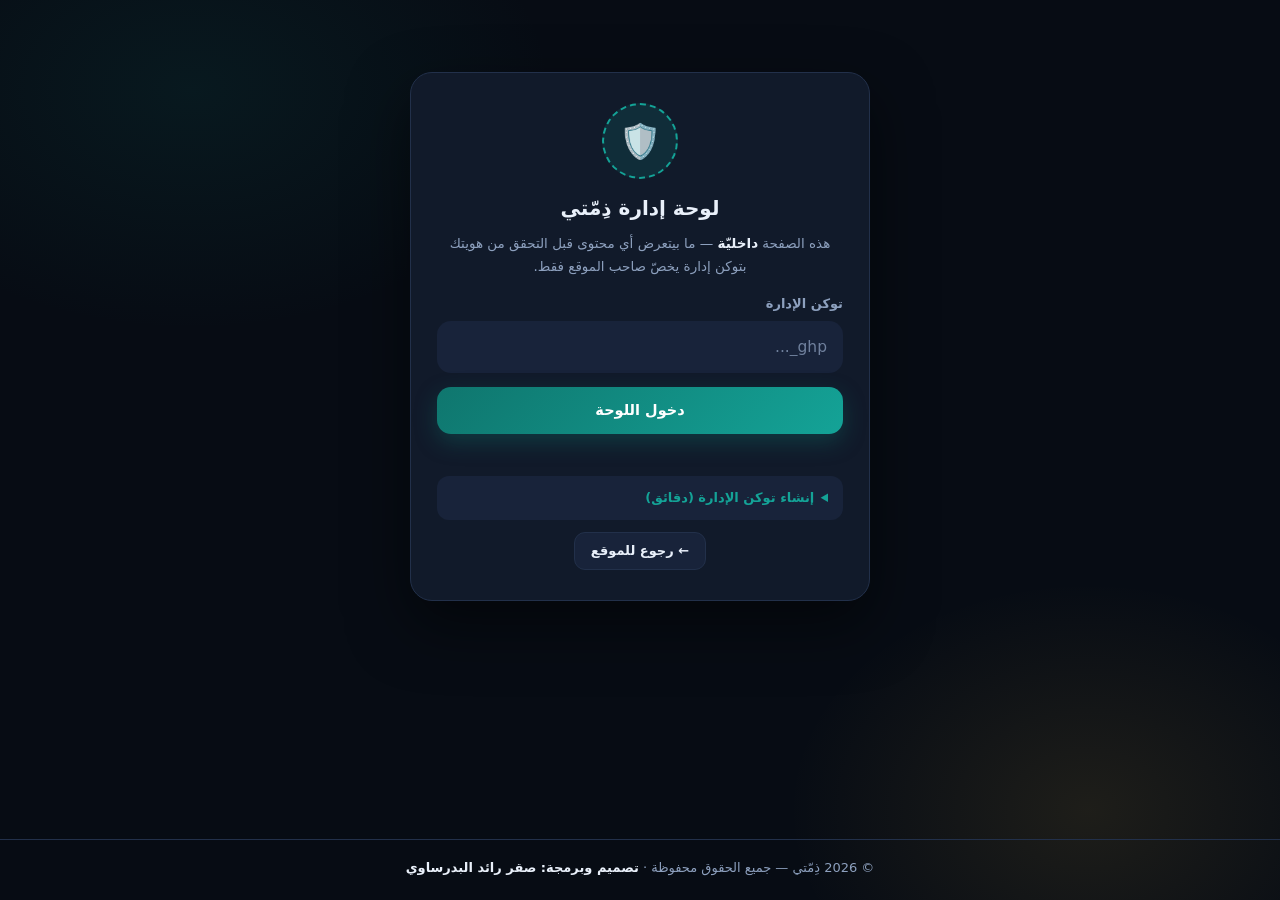
==== admin.html @ 8afffbe8 "v1.2.1: لوحة إدارة داخليّة + إخفاء الجدوى + حقوق النشر والتوقيع - admin.html: بوّابة توكن (noindex، " ====
<!DOCTYPE html>
<html lang="ar" dir="rtl" data-theme="dark">
<head>
  <meta charset="utf-8">
  <meta name="viewport" content="width=device-width, initial-scale=1">
  <meta name="robots" content="noindex, nofollow">
  <title>لوحة الإدارة — ذِمّتي</title>
  <meta name="theme-color" content="#0F766E">
  <link rel="icon" type="image/svg+xml" href="assets/icon.svg">
  <link rel="stylesheet" href="css/style.css">
  <style>
    body { min-height: 100dvh; display: flex; flex-direction: column; }
    .wrap { max-width: 940px; width: 100%; margin: 0 auto; padding: 0 16px 40px; flex: 1; }
    .admin-header {
      display: flex; align-items: center; justify-content: space-between; gap: 12px;
      padding: calc(18px + env(safe-area-inset-top)) 0 16px;
    }
    .admin-header h1 { font-size: 20px; font-weight: 900; display: flex; align-items: center; gap: 10px; }
    .admin-header h1 img { width: 34px; height: 34px; border-radius: 9px; }
    .admin-user { display: flex; align-items: center; gap: 8px; font-size: 13.5px; font-weight: 800; color: var(--muted); }
    .admin-user b { color: var(--brand); }

    /* بوّابة الدخول */
    .gate {
      max-width: 460px; margin: 8vh auto; background: var(--surface); border-radius: 22px;
      box-shadow: var(--shadow-lg); padding: 30px 26px; text-align: center;
      border: 1px solid var(--line);
    }
    .gate .g-ic {
      width: 76px; height: 76px; margin: 0 auto 14px; border-radius: 50%;
      display: grid; place-items: center; font-size: 34px;
      background: var(--brand-soft); border: 2px dashed var(--brand);
    }
    .gate h2 { font-size: 20px; font-weight: 900; margin-bottom: 8px; }
    .gate p { font-size: 13.5px; color: var(--muted); margin-bottom: 16px; line-height: 1.7; }
    .gate .field { text-align: start; }
    .gate details {
      background: var(--surface2); border-radius: 12px; padding: 12px 15px; margin-top: 14px;
      text-align: start; font-size: 13px;
    }
    .gate summary { cursor: pointer; font-weight: 800; color: var(--brand); }
    .gate ol { padding-inline-start: 20px; margin-top: 8px; color: var(--muted); line-height: 2; }
    .gate b, .gate code { direction: ltr; display: inline-block; color: var(--text); }
    .gate-err { color: var(--neg); font-size: 13.5px; font-weight: 800; min-height: 20px; margin-top: 8px; }

    /* التبويبات */
    .anav { display: flex; gap: 8px; overflow-x: auto; padding-bottom: 14px; scrollbar-width: none; }
    .anav::-webkit-scrollbar { display: none; }
    .anav button {
      flex: 0 0 auto; padding: 9px 17px; border-radius: 999px; font-size: 13.5px; font-weight: 800;
      background: var(--surface); border: 1px solid var(--line); color: var(--muted); transition: all .2s;
    }
    .anav button.active { background: var(--brand); border-color: var(--brand); color: #fff; box-shadow: 0 6px 16px rgba(15,118,110,.3); }
    .apanel { display: none; animation: fadeUp .3s ease both; }
    .apanel.active { display: block; }

    .acard { background: var(--surface); border: 1px solid var(--line); border-radius: 18px; padding: 18px; margin-bottom: 14px; box-shadow: var(--shadow); }
    .acard h3 { font-size: 15.5px; font-weight: 900; margin-bottom: 12px; display: flex; justify-content: space-between; align-items: center; gap: 8px; }
    .agrid { display: grid; grid-template-columns: repeat(auto-fit, minmax(150px, 1fr)); gap: 10px; }
    .astat { background: var(--surface2); border-radius: 13px; padding: 13px; }
    .astat b { display: block; font-size: 21px; font-weight: 900; font-variant-numeric: tabular-nums; }
    .astat span { font-size: 12px; color: var(--muted); }
    .arepo-line { font-size: 13.5px; color: var(--muted); line-height: 1.9; word-break: break-word; }
    .arepo-line b { color: var(--text); }

    .atable-wrap { overflow-x: auto; }
    table.atable { width: 100%; border-collapse: collapse; font-size: 13.5px; }
    .atable th { text-align: start; color: var(--muted); font-size: 12px; padding: 8px; border-bottom: 1px solid var(--line); }
    .atable td { padding: 9px 8px; border-bottom: 1px solid var(--line); }
    .atable tr:last-child td { border-bottom: 0; }
    .st { display: inline-block; padding: 2px 10px; border-radius: 999px; font-size: 12px; font-weight: 900; }
    .st.ok { background: var(--pos-soft); color: var(--pos); }
    .st.bad { background: var(--neg-soft); color: var(--neg); }
    .st.wait { background: var(--gold-soft); color: var(--gold); }

    .arows { display: flex; flex-direction: column; gap: 9px; }
    .arow {
      display: flex; align-items: center; gap: 12px; background: var(--surface2);
      border-radius: 13px; padding: 11px 14px; font-size: 13.5px; flex-wrap: wrap;
    }
    .arow .path { direction: ltr; font-family: ui-monospace, monospace; flex: 1; min-width: 160px; }
    .arow small { color: var(--muted); }

    .a-actions { display: flex; gap: 9px; flex-wrap: wrap; margin-top: 12px; }
    .form-row { display: flex; gap: 10px; align-items: flex-start; flex-wrap: wrap; }
    .form-row .field { flex: 1; min-width: 220px; margin-bottom: 0; }
    .switch { display: flex; align-items: center; gap: 9px; font-size: 14px; font-weight: 800; padding-top: 26px; }
    .switch input { width: 20px; height: 20px; accent-color: var(--brand); }
    .hint { font-size: 12.5px; color: var(--muted); margin-top: 8px; line-height: 1.7; }

    .admin-footer {
      text-align: center; font-size: 13px; color: var(--muted);
      padding: 18px 16px calc(22px + env(safe-area-inset-bottom)); border-top: 1px solid var(--line); margin-top: 24px;
    }
    .admin-footer b { color: var(--text); }
    .danger-zone { border-color: color-mix(in srgb, var(--neg) 40%, transparent); }
    @media (max-width: 560px) { .gate { margin-top: 4vh; } }
  </style>
</head>
<body>
  <div class="wrap">

    <!-- ═══ بوّابة الدخول (للصاحب فقط) ═══ -->
    <div class="gate" id="gate">
      <div class="g-ic">🛡️</div>
      <h2>لوحة إدارة ذِمّتي</h2>
      <p>هذه الصفحة <b>داخليّة</b> — ما بيتعرض أي محتوى قبل التحقق من هويتك بتوكن إدارة يخصّ صاحب الموقع فقط.</p>
      <div class="field">
        <label for="adminTok">توكن الإدارة</label>
        <input id="adminTok" class="input" type="password" placeholder="ghp_..." autocomplete="off" spellcheck="false">
      </div>
      <button type="button" class="btn btn-primary btn-block" id="btnAdminLogin">دخول اللوحة</button>
      <div class="gate-err" id="gateErr"></div>
      <details>
        <summary>إنشاء توكن الإدارة (دقائق)</summary>
        <ol>
          <li>افتح <b>github.com/settings/tokens</b></li>
          <li>Generate new token (classic) — مدة 90 يوم</li>
          <li>الصلاحيات: <b>public_repo</b> ✅ و<b>gist</b> ✅</li>
          <li>Generate → انسخه وهلقّه هون</li>
        </ol>
        <p>التوكن ينحفظ بجهازك فقط (localStorage) ولا يُرسل لأي جهة غير جيت هوب. تقدر تشيله بزر «إنهاء الجلسة».</p>
      </details>
      <div class="a-actions" style="justify-content:center">
        <a class="btn btn-ghost btn-sm" href="./">← رجوع للموقع</a>
      </div>
    </div>

    <!-- ═══ اللوحة ═══ -->
    <div id="panel" hidden>
      <header class="admin-header">
        <h1><img src="assets/icon-512.png" alt="">لوحة الإدارة</h1>
        <div class="admin-user">
          <span>المسؤول: <b id="adminWho">@—</b></span>
          <button type="button" class="btn btn-ghost btn-sm" id="btnAdminLogout">إنهاء الجلسة</button>
        </div>
      </header>

      <nav class="anav" id="anav">
        <button type="button" class="active" data-tab="overview">📊 نظرة عامة</button>
        <button type="button" data-tab="content">📢 المحتوى العام</button>
        <button type="button" data-tab="data">🗄 البيانات والنسخ</button>
        <button type="button" data-tab="check">🩺 فحص الموقع</button>
        <button type="button" data-tab="study">🔒 داخلية</button>
      </nav>

      <!-- نظرة عامة -->
      <section class="apanel active" id="tab-overview">
        <div class="acard">
          <h3>المستودع والنشر <span class="st wait" id="repoSt">...جاري التحميل</span></h3>
          <div class="agrid">
            <div class="astat"><b id="stStars">—</b><span>⭐ Stars</span></div>
            <div class="astat"><b id="stForks">—</b><span>Forks</span></div>
            <div class="astat"><b id="stIssues">—</b><span>Issues مفتوحة</span></div>
            <div class="astat"><b id="stWatchers">—</b><span>Watchers</span></div>
          </div>
          <div class="arepo-line" style="margin-top:12px" id="repoMeta">—</div>
        </div>
        <div class="acard">
          <h3>آخر نشر (Pages)</h3>
          <div class="arepo-line" id="pagesMeta">—</div>
          <div class="a-actions">
            <a class="btn btn-ghost btn-sm" id="lnkSite" target="_blank" rel="noopener">🌐 فتح الموقع</a>
            <a class="btn btn-ghost btn-sm" id="lnkRepo" target="_blank" rel="noopener">📦 فتح المستودع</a>
            <button type="button" class="btn btn-primary btn-sm" id="btnRebuild">♻️ إعادة بناء Pages</button>
          </div>
        </div>
        <div class="acard">
          <h3>إصدار التشغيل</h3>
          <div class="arepo-line" id="verMeta">—</div>
        </div>
      </section>

      <!-- المحتوى العام -->
      <section class="apanel" id="tab-content">
        <div class="acard">
          <h3>شريط الإعلان للمستخدمين</h3>
          <p class="hint">يظهر أعلى الصفحة الرئيسية لكل زائر بعد الحفظ والنشر (بينشر خلال دقيقة تقريبًا).</p>
          <div class="form-row" style="margin-top:12px">
            <div class="field">
              <label for="annText">نص الإعلان</label>
              <input id="annText" class="input" type="text" maxlength="160" placeholder="مثلاً: تحديث جديد — صار في تنبيهات للمواعيد!">
            </div>
            <label class="switch"><input type="checkbox" id="annOn"> تفعيل</label>
          </div>
          <div class="a-actions">
            <button type="button" class="btn btn-primary btn-sm" id="btnSaveCfg">💾 حفظ ونشر</button>
            <span class="st ok" id="cfgSt" hidden>محفوظ ✔</span>
          </div>
          <div class="arepo-line" style="margin-top:10px">ملف الإعداد: <b>site-config.json</b> · <span id="cfgMeta">—</span></div>
        </div>
      </section>

      <!-- البيانات والنسخ -->
      <section class="apanel" id="tab-data">
        <div class="acard">
          <h3>بيانات هذا الجهاز (المصدر: localStorage)</h3>
          <div class="agrid">
            <div class="astat"><b id="dPeople">—</b><span>شخص</span></div>
            <div class="astat"><b id="dCredit">—</b><span>مستحق ليّا</span></div>
            <div class="astat"><b id="dDebt">—</b><span>مستحق منّي</span></div>
            <div class="astat"><b id="dCats">—</b><span>تصنيف</span></div>
          </div>
          <div class="atable-wrap" style="margin-top:12px">
            <table class="atable" id="peopleTable">
              <thead><tr><th>الاسم</th><th>التصنيف</th><th>الرصيد</th><th>الموعد</th></tr></thead>
              <tbody></tbody>
            </table>
          </div>
          <div class="a-actions">
            <button type="button" class="btn btn-ghost btn-sm" id="btnExpLocal">⬇︎ تصدير محلي</button>
          </div>
        </div>
        <div class="acard">
          <h3>السحابة (Secret Gist) <span class="st" id="gistSt">—</span></h3>
          <div class="a-actions">
            <button type="button" class="btn btn-primary btn-sm" id="btnPushCloud">⬆ ارفع الآن</button>
            <button type="button" class="btn btn-ghost btn-sm" id="btnPullCloud">⬇ اسحب من السحابة</button>
            <button type="button" class="btn btn-ghost btn-sm" id="btnRefreshGist">🔄 تحديث القائمة</button>
          </div>
          <div class="hint">السحب يستبدل بيانات هذا الجهاز بمحتوى السحابة. الرفع يحفظ نسخة حالية.</div>
          <div id="backupsList" class="arows" style="margin-top:12px">—</div>
        </div>
        <div class="acard danger-zone">
          <h3>منطقة الخطر</h3>
          <div class="a-actions">
            <button type="button" class="btn btn-danger btn-sm" id="btnWipe">🗑 تفريغ بيانات هذا الجهاز</button>
          </div>
        </div>
      </section>

      <!-- فحص الموقع -->
      <section class="apanel" id="tab-check">
        <div class="acard">
          <h3>فحوصات مباشرة <button type="button" class="btn btn-primary btn-sm" id="btnRunChecks">▶ تشغيل الفحص</button></h3>
          <div class="arows" id="checksList"><div class="arow"><small>اضغط «تشغيل الفحص»...</small></div></div>
        </div>
        <div class="acard">
          <h3>محتوى الإعداد العام (site-config.json)</h3>
          <pre class="arepo-line" id="cfgRaw" style="direction:ltr;text-align:left;white-space:pre-wrap">—</pre>
        </div>
      </section>

      <!-- داخلية -->
      <section class="apanel" id="tab-study">
        <div class="acard">
          <h3>🔒 موارد داخلية (غير مربوطة من الموقع العام)</h3>
          <div class="arows">
            <a class="arow" href="jadwa.html" target="_blank" rel="noopener"><span>📊 فحص الجدوى العام</span><small>jadwa.html — مخفي عن الروابط والفهرسة</small></a>
            <a class="arow" href="../dhimmati/docs/feasibility-study.md" onclick="return false"><span>📄 دراسة الجدوى الكاملة</span><small>من المستودع: docs/feasibility-study.md</small></a>
            <a class="arow" href="../dhimmati/docs/v1.2-changes-study.md" onclick="return false"><span>📝 دراسة تعديلات v1.2</span><small>من المستودع: docs/v1.2-changes-study.md</small></a>
          </div>
          <div class="hint">ملاحظة: الملفات موجودة أيضًا بمستودع GitHub (إن كان المستودع عامًا فالمحتوى متاح لمن يعرف الرابط — لجعله خاصًا: Settings → General → Danger zone → Change repository visibility).</div>
        </div>
      </section>
    </div>
  </div>

  <footer class="admin-footer">
    © 2026 ذِمّتي — جميع الحقوق محفوظة · <b>تصميم وبرمجة: صقر رائد البدرساوي</b>
  </footer>

  <script>
  'use strict';
  const $ = (s, r = document) => r.querySelector(s);
  const $$ = (s, r = document) => Array.from(r.querySelectorAll(s));
  const REPO = 'aldayt38-commits/sanad-invoices';
  const SITE = 'https://aldayt38-commits.github.io/sanad-invoices/';
  const API = 'https://api.github.com';
  const ADM_KEY = 'dhimmati.admin';
  const DATA_KEY = 'dhimmati.v1';

  let A = null;
  try { A = JSON.parse(localStorage.getItem(ADM_KEY) || 'null'); } catch (e) { A = null; }

  const enc = (s) => btoa(unescape(encodeURIComponent(s)));
  const dec = (s) => decodeURIComponent(escape(atob(s)));

  async function gh(path, opts = {}) {
    const res = await fetch(API + path, {
      method: opts.method || 'GET',
      headers: Object.assign({
        'Authorization': 'Bearer ' + A.token,
        'Accept': 'application/vnd.github+json',
        'Content-Type': 'application/json'
      }, opts.headers || {}),
      body: opts.body
    });
    if (!res.ok) {
      let m = '';
      try { m = (await res.json()).message || ''; } catch (e) {}
      const err = new Error(res.status + ' ' + m);
      err.status = res.status;
      throw err;
    }
    return res.status === 204 ? null : res.json();
  }

  /* ─── البوابة ─── */
  async function gateLogin() {
    const tok = $('#adminTok').value.trim();
    const err = $('#gateErr');
    err.textContent = '';
    if (!tok) { err.textContent = 'الصق التوكن'; return; }
    const btn = $('#btnAdminLogin');
    btn.disabled = true; btn.textContent = 'جارٍ التحقق...';
    try {
      const res = await fetch(API + '/user', { headers: { 'Authorization': 'Bearer ' + tok, 'Accept': 'application/vnd.github+json' } });
      if (!res.ok) throw new Error(res.status === 401 ? 'التوكن غير صالح' : 'تعذّر التحقق');
      const u = await res.json();
      A = { token: tok, login: u.login };
      localStorage.setItem(ADM_KEY, JSON.stringify(A));
      boot();
    } catch (e) {
      err.textContent = e.message || 'فشل الدخول';
    } finally {
      btn.disabled = false; btn.textContent = 'دخول اللوحة';
    }
  }

  function gateOut() {
    A = null;
    localStorage.removeItem(ADM_KEY);
    $('#panel').hidden = true;
    $('#gate').style.display = '';
    $('#adminTok').value = '';
  }

  async function boot() {
    if (!A) return;
    $('#gate').style.display = 'none';
    $('#panel').hidden = false;
    $('#adminWho').textContent = '@' + A.login;
    $('#lnkSite').href = SITE;
    $('#lnkRepo').href = 'https://github.com/' + REPO;
    loadOverview(); loadConfig(); loadLocalData(); loadGist();
  }

  /* ─── تبويبات ─── */
  $('#anav').addEventListener('click', (e) => {
    const b = e.target.closest('[data-tab]');
    if (!b) return;
    $$('#anav button').forEach((x) => x.classList.toggle('active', x === b));
    $$('.apanel').forEach((p) => p.classList.toggle('active', p.id === 'tab-' + b.dataset.tab));
  });

  /* ─── نظرة عامة ─── */
  async function loadOverview() {
    try {
      const repo = await gh('/repos/' + REPO);
      $('#stStars').textContent = repo.stargazers_count;
      $('#stForks').textContent = repo.forks_count;
      $('#stIssues').textContent = repo.open_issues_count;
      $('#stWatchers').textContent = repo.subscribers_count;
      $('#repoSt').textContent = (repo.private ? '🔒 خاص' : '🌍 عام');
      $('#repoSt').className = 'st ok';
      $('#repoMeta').innerHTML =
        `الوصف: <b>${repo.description || '—'}</b><br>` +
        `اللغة: <b>${repo.language || '—'}</b> · فرع افتراضي: <b>${repo.default_branch}</b> · آخر push: <b>${new Date(repo.pushed_at).toLocaleString('en-GB')}</b>`;
    } catch (e) {
      $('#repoSt').textContent = 'تعذّر';
      $('#repoSt').className = 'st bad';
      $('#repoMeta').textContent = e.message;
    }
    try {
      const c = await gh('/repos/' + REPO + '/commits/main');
      $('#repoMeta').innerHTML += `<br>آخر commit: <b>${c.sha.slice(0, 7)}</b> — ${c.commit.message.split('\n')[0]} <i>(${new Date(c.commit.author.date).toLocaleString('en-GB')})</i>`;
    } catch (e) { /* */ }
    try {
      const p = await gh('/repos/' + REPO + '/pages');
      $('#pagesMeta').innerHTML =
        `الحالة: <b>${p.status === 'built' ? '🟢 مبني' : p.status}</b> · <b>${p.html_url}</b>` +
        (p.cname ? ` · دومين مخصّص: <b>${p.cname}</b>` : '');
    } catch (e) {
      $('#pagesMeta').textContent = 'حالة Pages غير متاحة (' + e.message + ')';
    }
    try {
      const sw = await fetch('sw.js?_=' + Date.now(), { cache: 'no-store' }).then((r) => r.text());
      const cache = (sw.match(/CACHE\s*=\s*'([^']+)'/) || [])[1] || '—';
      $('#verMeta').innerHTML = `كاش الخدمة: <b>${cache}</b> · اللوحة تعمل كمسؤول: <b>@${A.login}</b>`;
    } catch (e) { $('#verMeta').textContent = '—'; }
  }

  $('#btnRebuild').addEventListener('click', async () => {
    try {
      await gh('/repos/' + REPO + '/pages/builds', { method: 'POST', body: '{}' });
      alert('تم تشغيل بناء Pages — بيخلص خلال دقيقة.');
    } catch (e) { alert('تعذّر تشغيل البناء: ' + e.message); }
  });

  /* ─── المحتوى العام ─── */
  let cfgSha = null;
  async function loadConfig() {
    try {
      const f = await gh('/repos/' + REPO + '/contents/site-config.json');
      cfgSha = f.sha;
      const cfg = JSON.parse(dec(f.content));
      $('#annOn').checked = !!(cfg.announce && cfg.announce.on);
      $('#annText').value = (cfg.announce && cfg.announce.text) || '';
      $('#cfgMeta').textContent = 'آخر تحديث: ' + (cfg.updated || '—');
      $('#cfgRaw').textContent = JSON.stringify(cfg, null, 2);
      return cfg;
    } catch (e) {
      $('#cfgMeta').textContent = 'تعذّر القراءة: ' + e.message;
      return null;
    }
  }

  $('#btnSaveCfg').addEventListener('click', async () => {
    const cfg = {
      announce: { on: $('#annOn').checked, text: $('#annText').value.trim() },
      updated: new Date().toISOString().slice(0, 10)
    };
    try {
      if (cfgSha == null) await loadConfig();
      await gh('/repos/' + REPO + '/contents/site-config.json', {
        method: 'PUT',
        body: JSON.stringify({
          message: 'admin: تحديث الإعلان العام',
          content: enc(JSON.stringify(cfg, null, 2)),
          sha: cfgSha
        })
      });
      const f = await gh('/repos/' + REPO + '/contents/site-config.json');
      cfgSha = f.sha;
      $('#cfgRaw').textContent = JSON.stringify(cfg, null, 2);
      $('#cfgSt').hidden = false;
      setTimeout(() => { $('#cfgSt').hidden = true; }, 4000);
    } catch (e) { alert('تعذّر الحفظ: ' + e.message); }
  });

  /* ─── البيانات والنسخ ─── */
  function readLocal() {
    try {
      const d = JSON.parse(localStorage.getItem(DATA_KEY) || 'null');
      return d && Array.isArray(d.people) ? d : { people: [], log: [], cats: [] };
    } catch (e) { return { people: [], log: [], cats: [] }; }
  }

  function fmtN(n) { return Math.abs(n).toLocaleString('en-US'); }

  function loadLocalData() {
    const d = readLocal();
    let credit = 0, debt = 0;
    d.people.forEach((p) => { if (p.bal > 0) credit += p.bal; else debt -= p.bal; });
    $('#dPeople').textContent = d.people.length;
    $('#dCredit').textContent = fmtN(credit) + ' ₪';
    $('#dDebt').textContent = fmtN(debt) + ' ₪';
    $('#dCats').textContent = (d.cats || []).length;
    const tb = $('#peopleTable tbody');
    tb.innerHTML = d.people.slice(0, 40).map((p) => {
      const cls = p.bal > 0 ? 'ok' : p.bal < 0 ? 'bad' : 'wait';
      const due = p.due ? new Date(p.due).toLocaleDateString('en-GB') : '—';
      return `<tr><td>${esc(p.name)}</td><td>${esc(p.cat || '—')}</td><td><span class="st ${cls}">${fmtN(p.bal)}</span></td><td>${due}</td></tr>`;
    }).join('') || '<tr><td colspan="4">لا بيانات</td></tr>';
  }

  function esc(s) { return String(s ?? '').replace(/[&<>"']/g, (m) => ({ '&': '&amp;', '<': '&lt;', '>': '&gt;', '"': '&quot;', "'": '&#39;' }[m])); }

  $('#btnExpLocal').addEventListener('click', () => {
    const blob = new Blob([JSON.stringify(readLocal(), null, 2)], { type: 'application/json' });
    const a = document.createElement('a');
    a.href = URL.createObjectURL(blob);
    a.download = 'dhimmati-local.json';
    a.click();
    setTimeout(() => URL.revokeObjectURL(a.href), 5000);
  });

  async function findGist() {
    const gists = await gh('/gists?per_page=100');
    const g = (gists || []).find((x) => x.files && x.files['dhimmati.json']);
    return g || null;
  }

  async function loadGist() {
    const st = $('#gistSt');
    st.textContent = '...'; st.className = 'st wait';
    try {
      const g = await findGist();
      if (!g) { st.textContent = 'ما في ملف مزامنة بعد'; st.className = 'st wait'; $('#backupsList').textContent = '—'; return null; }
      st.textContent = 'متصل ✔'; st.className = 'st ok';
      const names = Object.keys(g.files);
      const backups = names.filter((n) => n.startsWith('backup-local-'));
      $('#backupsList').innerHTML = backups.length
        ? backups.map((n) => `
            <div class="arow"><span>🗂 ${esc(n)}</span>
              <button type="button" class="btn btn-ghost btn-sm" data-restore="${esc(n)}">استرجاع</button>
            </div>`).join('')
        : '<div class="arow"><small>ما في نسخ احتياطية بعد (تُنشأ عند دمج محلي/سحابي)</small></div>';
      return g;
    } catch (e) {
      st.textContent = e.status === 403 ? 'التوكن بلا نطاق gist' : 'خطأ';
      st.className = 'st bad';
      return null;
    }
  }

  $('#btnRefreshGist').addEventListener('click', loadGist);

  $('#backupsList').addEventListener('click', async (e) => {
    const b = e.target.closest('[data-restore]');
    if (!b) return;
    const name = b.dataset.restore;
    if (!confirm('استرجاع «' + name + '»؟ سيستبدل بيانات هذا الجهاز.')) return;
    try {
      const g = await gh('/gists/' + (await findGist()).id);
      const f = g.files[name];
      if (!f || !f.content) throw new Error('الملف فاضي');
      await gh('/gists/' + g.id, {
        method: 'PATCH',
        body: JSON.stringify({ files: { 'dhimmati.json': { content: f.content } } })
      });
      localStorage.setItem(DATA_KEY, f.content);
      alert('تم الاسترجاع ✔ أعد تحميل تطبيق التطبيق.');
      loadLocalData();
    } catch (e) { alert('تعذّر الاسترجاع: ' + e.message); }
  });

  $('#btnPushCloud').addEventListener('click', async () => {
    try {
      const content = localStorage.getItem(DATA_KEY) || '{}';
      const g = await findGist();
      if (g) await gh('/gists/' + g.id, { method: 'PATCH', body: JSON.stringify({ files: { 'dhimmati.json': { content } } }) });
      else await gh('/gists', { method: 'POST', body: JSON.stringify({ description: 'ذِمّتي — نسخة احتياطية', public: false, files: { 'dhimmati.json': { content } } }) });
      alert('تم الرفع ✔');
      loadGist();
    } catch (e) { alert('تعذّر الرفع: ' + e.message); }
  });

  $('#btnPullCloud').addEventListener('click', async () => {
    try {
      const g = await findGist();
      if (!g) { alert('ما في ملف سحابي'); return; }
      const f = g.files['dhimmati.json'];
      if (!f || !f.content) { alert('الملف فاضي'); return; }
      if (!confirm('السحب يستبدل بيانات هذا الجهاز. متابعة؟')) return;
      localStorage.setItem(DATA_KEY, f.content);
      alert('تم السحب ✔');
      loadLocalData();
    } catch (e) { alert('تعذّر السحب: ' + e.message); }
  });

  $('#btnWipe').addEventListener('click', async () => {
    if (!confirm('تفريغ كل بيانات هذا الجهاز نهائيًا؟ (الأفضل تصدير أولًا)')) return;
    if (!confirm('تأكيد أخير — لا رجعة؟')) return;
    localStorage.removeItem(DATA_KEY);
    loadLocalData();
    alert('تم التفريغ');
  });

  /* ─── فحص الموقع ─── */
  const CHECK_PATHS = ['/', '/index.html', '/jadwa.html', '/admin.html', '/site-config.json',
    '/manifest.json', '/sw.js', '/css/style.css', '/js/app.js', '/assets/icon.svg', '/assets/icon-512.png'];

  $('#btnRunChecks').addEventListener('click', async () => {
    const box = $('#checksList');
    box.innerHTML = '<div class="arow"><small>جارٍ الفحص...</small></div>';
    const rows = [];
    for (const p of CHECK_PATHS) {
      const t0 = performance.now();
      let st = 'bad', label = '—', ms = 0;
      try {
        const r = await fetch(SITE.replace(/\/$/, '') + p + '?_ck=' + Date.now(), { cache: 'no-store' });
        ms = Math.round(performance.now() - t0);
        st = r.ok ? 'ok' : 'bad';
        label = r.status;
      } catch (e) { label = 'فشل'; }
      rows.push(`<div class="arow"><span class="path">${p}</span><span class="st ${st}">${label}</span><small>${ms}ms</small></div>`);
    }
    box.innerHTML = rows.join('');
  });

  /* ─── تشغيل ─── */
  $('#btnAdminLogin').addEventListener('click', gateLogin);
  $('#adminTok').addEventListener('keydown', (e) => { if (e.key === 'Enter') gateLogin(); });
  $('#btnAdminLogout').addEventListener('click', () => {
    if (confirm('إنهاء جلسة الإدارة؟')) gateOut();
  });
  if (A) boot();
  </script>
</body>
</html>
---- css/style.css ----
/* ═══════════ ذِمّتي — Design System ═══════════ */

* { box-sizing: border-box; margin: 0; padding: 0; }

:root {
  color-scheme: light;
  --bg: #F2F5F9;
  --surface: #FFFFFF;
  --surface2: #EDF1F7;
  --text: #0E1726;
  --muted: #5D6D86;
  --line: #E4E9F1;
  --brand: #0F766E;
  --brand-2: #12A18F;
  --brand-soft: rgba(15, 118, 110, .12);
  --gold: #E9B949;
  --gold-soft: rgba(233, 185, 73, .16);
  --pos: #16A34A;
  --pos-soft: rgba(22, 163, 74, .13);
  --neg: #E11D48;
  --neg-soft: rgba(225, 29, 72, .12);
  --shadow: 0 10px 30px rgba(13, 23, 42, .08);
  --shadow-lg: 0 24px 60px rgba(13, 23, 42, .16);
  --r: 18px;
  --tab-h: 74px;
}

html[data-theme="dark"] {
  color-scheme: dark;
  --bg: #070C14;
  --surface: #111A2A;
  --surface2: #18233A;
  --text: #E9F0FA;
  --muted: #8DA0BE;
  --line: #22304A;
  --brand: #14A397;
  --brand-2: #0F766E;
  --brand-soft: rgba(20, 163, 151, .14);
  --pos: #34D399;
  --pos-soft: rgba(52, 211, 153, .13);
  --neg: #FB7185;
  --neg-soft: rgba(251, 113, 133, .13);
  --shadow: 0 10px 30px rgba(0, 0, 0, .35);
  --shadow-lg: 0 24px 60px rgba(0, 0, 0, .5);
}

html, body { height: 100%; }

body {
  font-family: "Segoe UI", "Noto Sans Arabic", "Noto Kufi Arabic", Tahoma, system-ui, sans-serif;
  background: var(--bg);
  color: var(--text);
  line-height: 1.55;
  -webkit-font-smoothing: antialiased;
  overflow-x: hidden;
}

body.no-scroll { overflow: hidden; }
[hidden] { display: none !important; }
.hidden { display: none !important; }
button { font: inherit; color: inherit; background: none; border: 0; cursor: pointer; }
a { color: var(--brand); text-decoration: none; }
img { display: block; }

/* ─── الهيكل ─── */
.app {
  max-width: 560px;
  margin-inline: auto;
  min-height: 100dvh;
  position: relative;
  background: var(--bg);
}

.topbar {
  position: sticky;
  top: 0;
  z-index: 30;
  display: flex;
  align-items: center;
  justify-content: space-between;
  padding: calc(12px + env(safe-area-inset-top)) 18px 12px;
  background: color-mix(in srgb, var(--bg) 86%, transparent);
  backdrop-filter: blur(14px);
  -webkit-backdrop-filter: blur(14px);
  border-bottom: 1px solid transparent;
}

.brand { display: flex; align-items: center; gap: 10px; }
.brand img { border-radius: 11px; box-shadow: 0 4px 14px rgba(15, 118, 110, .35); }
.brand-text { display: flex; flex-direction: column; line-height: 1.2; }
.brand-text strong { font-size: 18px; font-weight: 800; letter-spacing: .2px; }
.brand-text small { font-size: 11.5px; color: var(--muted); }

.top-actions { display: flex; gap: 8px; }

.icon-btn {
  width: 40px; height: 40px;
  display: grid; place-items: center;
  border-radius: 13px;
  background: var(--surface);
  box-shadow: var(--shadow);
  color: var(--text);
  transition: transform .15s ease, background .2s;
}
.icon-btn:active { transform: scale(.92); }

main { padding: 8px 16px calc(var(--tab-h) + 34px + env(safe-area-inset-bottom)); }

.view { animation: fadeUp .3s ease both; }
@keyframes fadeUp {
  from { opacity: 0; transform: translateY(8px); }
  to { opacity: 1; transform: none; }
}

/* ─── البطاقات ─── */
.card {
  background: var(--surface);
  border-radius: var(--r);
  box-shadow: var(--shadow);
  padding: 18px;
}

.hero {
  background:
    radial-gradient(120% 140% at 100% 0%, rgba(233, 185, 73, .18), transparent 45%),
    linear-gradient(135deg, #12857A 0%, #0F766E 45%, #0A4F47 100%);
  color: #fff;
  padding: 20px;
  position: relative;
  overflow: hidden;
}
.hero::after {
  content: "";
  position: absolute;
  inset-inline-end: -40px;
  top: -60px;
  width: 170px; height: 170px;
  border-radius: 50%;
  background: rgba(255, 255, 255, .07);
}

.hero-top { display: flex; justify-content: space-between; align-items: center; }
.hero-label { font-size: 13px; opacity: .85; }
.hero-count {
  font-size: 11.5px;
  background: rgba(255, 255, 255, .16);
  padding: 3px 10px;
  border-radius: 999px;
}

.hero-amount {
  font-size: clamp(34px, 9vw, 42px);
  font-weight: 900;
  letter-spacing: -.5px;
  margin: 6px 0 16px;
  font-variant-numeric: tabular-nums;
  direction: rtl;
}
.hero-amount.pos { color: #D8FFEC; }
.hero-amount.neg { color: #FFD9E1; }

.hero-grid { display: grid; grid-template-columns: 1fr 1fr; gap: 10px; }
.hstat {
  background: rgba(255, 255, 255, .12);
  border: 1px solid rgba(255, 255, 255, .14);
  border-radius: 14px;
  padding: 10px 12px;
  display: flex;
  flex-direction: column;
  gap: 2px;
}
.hstat span { font-size: 12px; opacity: .85; }
.hstat b { font-size: 17.5px; font-weight: 800; font-variant-numeric: tabular-nums; }
.hstat.pos b { color: #B9FFDD; }
.hstat.neg b { color: #FFC9D4; }

.section-head {
  display: flex;
  justify-content: space-between;
  align-items: center;
  margin: 22px 4px 10px;
}
.section-head h2 { font-size: 15.5px; font-weight: 800; }
.link-btn { font-size: 13px; color: var(--brand); font-weight: 700; }

/* ─── القوائم ─── */
.list {
  background: var(--surface);
  border-radius: var(--r);
  box-shadow: var(--shadow);
  overflow: hidden;
}

.li {
  width: 100%;
  display: flex;
  align-items: center;
  gap: 12px;
  padding: 13px 15px;
  text-align: start;
  border-bottom: 1px solid var(--line);
  transition: background .15s;
}
.li:last-child { border-bottom: 0; }
.li:active { background: var(--surface2); }

.avatar {
  width: 42px; height: 42px;
  flex: 0 0 42px;
  border-radius: 50%;
  display: grid;
  place-items: center;
  font-weight: 800;
  font-size: 17px;
  color: #fff;
}
.avatar.pos { background: linear-gradient(135deg, #16A34A, #0E7C3B); }
.avatar.neg { background: linear-gradient(135deg, #F43F5E, #BE123C); }
.avatar.zero { background: linear-gradient(135deg, #64748B, #475569); }

.li-main { flex: 1; min-width: 0; display: flex; flex-direction: column; }
.li-main b { font-size: 15px; font-weight: 700; white-space: nowrap; overflow: hidden; text-overflow: ellipsis; }
.li-main small { font-size: 12px; color: var(--muted); white-space: nowrap; overflow: hidden; text-overflow: ellipsis; }

.li-amt { display: flex; flex-direction: column; align-items: flex-start; gap: 1px; }
.li-amt b { font-size: 15.5px; font-weight: 800; font-variant-numeric: tabular-nums; }
.li-amt small { font-size: 11px; color: var(--muted); }
.li-amt .pos { color: var(--pos); }
.li-amt .neg { color: var(--neg); }
.li-amt .zero { color: var(--muted); }

/* ─── حالات فاضية ─── */
.empty {
  text-align: center;
  padding: 34px 20px;
  color: var(--muted);
  background: var(--surface);
  border-radius: var(--r);
  box-shadow: var(--shadow);
}
.empty svg { margin: 0 auto 10px; color: var(--muted); }
.empty h3 { color: var(--text); font-size: 16.5px; margin-bottom: 4px; }
.empty p { font-size: 13.5px; margin-bottom: 16px; }

/* ─── بطاقة دعوة ─── */
.promo {
  margin-top: 18px;
  display: flex;
  align-items: center;
  gap: 14px;
  background:
    linear-gradient(135deg, var(--gold-soft), transparent 70%),
    var(--surface);
}
.promo-text { flex: 1; }
.promo-text b { font-size: 14.5px; }
.promo-text p { font-size: 12.5px; color: var(--muted); margin-top: 2px; }

/* ─── الأزرار ─── */
.btn {
  display: inline-flex;
  align-items: center;
  justify-content: center;
  gap: 8px;
  padding: 12px 20px;
  border-radius: 14px;
  font-weight: 800;
  font-size: 14.5px;
  transition: transform .15s ease, filter .2s, background .2s;
}
.btn:active { transform: scale(.96); }
.btn-primary {
  background: linear-gradient(135deg, var(--brand-2), var(--brand));
  color: #fff;
  box-shadow: 0 8px 22px rgba(15, 118, 110, .35);
}
.btn-ghost {
  background: var(--surface2);
  color: var(--text);
  border: 1px solid var(--line);
}
.btn-gold {
  background: linear-gradient(135deg, #F3CB6B, var(--gold));
  color: #4A3405;
  box-shadow: 0 8px 20px rgba(233, 185, 73, .3);
}
.btn-danger {
  background: linear-gradient(135deg, #F43F5E, #E11D48);
  color: #fff;
}
.btn-block { width: 100%; }

/* ─── شريط التنقل ─── */
.tabbar {
  position: fixed;
  bottom: 0;
  left: 50%;
  transform: translateX(-50%);
  width: min(560px, 100%);
  height: calc(var(--tab-h) + env(safe-area-inset-bottom));
  padding: 8px 14px calc(8px + env(safe-area-inset-bottom));
  display: flex;
  align-items: center;
  justify-content: space-around;
  background: color-mix(in srgb, var(--surface) 92%, transparent);
  backdrop-filter: blur(16px);
  -webkit-backdrop-filter: blur(16px);
  border-top: 1px solid var(--line);
  border-radius: 22px 22px 0 0;
  z-index: 40;
}

.tab {
  flex: 1;
  display: flex;
  flex-direction: column;
  align-items: center;
  gap: 3px;
  color: var(--muted);
  font-size: 11px;
  font-weight: 700;
  padding: 6px 0;
  border-radius: 12px;
  transition: color .2s, transform .15s;
}
.tab.active { color: var(--brand); }
.tab:active { transform: scale(.93); }

.tab-add {
  flex: 0 0 auto;
  width: 56px; height: 56px;
  border-radius: 50%;
  background: linear-gradient(135deg, var(--brand-2), var(--brand));
  color: #fff;
  box-shadow: 0 10px 26px rgba(15, 118, 110, .45);
  margin-top: -26px;
}
.tab-add:active { transform: scale(.9); }

/* ─── البحث والفِلترات ─── */
.search-wrap {
  position: relative;
  display: flex;
  align-items: center;
  gap: 8px;
  background: var(--surface);
  border-radius: 14px;
  padding: 0 14px;
  box-shadow: var(--shadow);
  margin-bottom: 12px;
  color: var(--muted);
}
.search-wrap .search {
  box-shadow: none;
  background: transparent;
  padding-inline: 0;
}

.chips { display: flex; gap: 8px; overflow-x: auto; padding-bottom: 12px; scrollbar-width: none; }
.chips::-webkit-scrollbar { display: none; }
.chip {
  flex: 0 0 auto;
  padding: 7px 15px;
  border-radius: 999px;
  background: var(--surface);
  border: 1px solid var(--line);
  font-size: 13px;
  font-weight: 700;
  color: var(--muted);
  transition: all .2s;
}
.chip.active {
  background: var(--brand);
  border-color: var(--brand);
  color: #fff;
  box-shadow: 0 6px 16px rgba(15, 118, 110, .3);
}

/* ─── الحقول ─── */
.input {
  width: 100%;
  background: var(--surface2);
  border: 1.5px solid transparent;
  border-radius: 14px;
  padding: 13px 15px;
  font: inherit;
  font-size: 15.5px;
  color: var(--text);
  outline: none;
  transition: border-color .2s, background .2s;
}
.input::placeholder { color: var(--muted); opacity: .75; }
.input:focus { border-color: var(--brand); background: var(--surface); }
.select { appearance: auto; font-weight: 700; }

.field { margin-bottom: 14px; }
.field label {
  display: block;
  font-size: 13px;
  font-weight: 800;
  color: var(--muted);
  margin-bottom: 7px;
}

/* ─── المقسّم (Segmented) ─── */
.seg {
  display: flex;
  background: var(--surface2);
  border-radius: 13px;
  padding: 4px;
  gap: 4px;
}
.seg.full { width: 100%; }
.seg-btn {
  flex: 1;
  padding: 9px 8px;
  border-radius: 10px;
  font-size: 13.5px;
  font-weight: 800;
  color: var(--muted);
  transition: all .2s;
}
.seg-btn.active {
  background: var(--surface);
  color: var(--text);
  box-shadow: var(--shadow);
}
#pDir .seg-btn.active[data-dir="credit"] { background: var(--pos-soft); color: var(--pos); box-shadow: none; }
#pDir .seg-btn.active[data-dir="debit"] { background: var(--neg-soft); color: var(--neg); box-shadow: none; }

/* ─── الطبقات (Sheets) ─── */
.backdrop {
  position: fixed;
  inset: 0;
  background: rgba(4, 8, 15, .62);
  backdrop-filter: blur(3px);
  -webkit-backdrop-filter: blur(3px);
  z-index: 50;
  opacity: 0;
  transition: opacity .25s ease;
}
.backdrop.show { opacity: 1; }

.sheet {
  position: fixed;
  bottom: 0;
  left: 0;
  right: 0;
  margin-inline: auto;
  max-width: 560px;
  background: var(--surface);
  border-radius: 26px 26px 0 0;
  padding: 10px 20px calc(24px + env(safe-area-inset-bottom));
  z-index: 60;
  transform: translateY(112%);
  transition: transform .3s cubic-bezier(.32, .72, .28, 1);
  box-shadow: var(--shadow-lg);
  max-height: 88dvh;
  overflow-y: auto;
}
.sheet.open { transform: translateY(0); }

.sheet-grip {
  width: 44px;
  height: 5px;
  border-radius: 99px;
  background: var(--line);
  margin: 4px auto 16px;
}
.sheet h3 { font-size: 18px; font-weight: 900; margin-bottom: 16px; }

/* تفاصيل الشخصية */
.d-head { text-align: center; margin-bottom: 16px; }
.d-avatar {
  width: 62px; height: 62px;
  border-radius: 50%;
  display: grid;
  place-items: center;
  font-size: 26px;
  font-weight: 900;
  color: #fff;
  margin: 0 auto 8px;
}
.d-head h3 { margin-bottom: 2px; font-size: 20px; }
.d-note { font-size: 13px; color: var(--muted); }
.d-amount {
  display: inline-flex;
  align-items: center;
  gap: 8px;
  padding: 8px 18px;
  border-radius: 999px;
  font-size: 21px;
  font-weight: 900;
  margin-top: 10px;
  font-variant-numeric: tabular-nums;
}
.d-amount.pos { background: var(--pos-soft); color: var(--pos); }
.d-amount.neg { background: var(--neg-soft); color: var(--neg); }
.d-amount.zero { background: var(--surface2); color: var(--muted); font-size: 16px; }

.d-actions {
  display: grid;
  grid-template-columns: repeat(3, 1fr);
  gap: 9px;
  margin-bottom: 18px;
}
.d-act {
  background: var(--surface2);
  border: 1px solid var(--line);
  border-radius: 14px;
  padding: 11px 6px;
  display: flex;
  flex-direction: column;
  align-items: center;
  gap: 4px;
  font-size: 11.5px;
  font-weight: 800;
  transition: transform .15s, background .2s;
}
.d-act:active { transform: scale(.93); }
.d-act i { font-style: normal; font-size: 19px; }
.d-act.danger { color: var(--neg); }
.d-act.primary { background: var(--brand-soft); border-color: transparent; color: var(--brand); }

.d-log-title { font-size: 13px; font-weight: 900; color: var(--muted); margin-bottom: 8px; }
.d-log { display: flex; flex-direction: column; gap: 6px; }
.log-row {
  display: flex;
  justify-content: space-between;
  align-items: center;
  gap: 10px;
  background: var(--surface2);
  border-radius: 12px;
  padding: 9px 13px;
  font-size: 13.5px;
}
.log-row b { font-weight: 800; font-variant-numeric: tabular-nums; }
.log-row small { color: var(--muted); font-size: 11.5px; display: block; }
.log-row .l-pos { color: var(--pos); }
.log-row .l-neg { color: var(--neg); }
.log-empty { font-size: 13px; color: var(--muted); text-align: center; padding: 8px; }

/* ─── الدفعة ─── */
.pay-remain {
  background: var(--brand-soft);
  color: var(--brand);
  font-weight: 800;
  text-align: center;
  border-radius: 12px;
  padding: 10px;
  font-size: 14.5px;
  margin-bottom: 14px;
}

/* ─── المشاركة ─── */
.share-preview {
  background: var(--surface2);
  border: 1px dashed var(--line);
  border-radius: 14px;
  padding: 13px 15px;
  font-size: 13.5px;
  color: var(--muted);
  margin-bottom: 16px;
  white-space: pre-line;
}
.share-actions { display: flex; flex-direction: column; gap: 10px; margin-bottom: 16px; }
.share-btn {
  display: flex;
  align-items: center;
  gap: 13px;
  padding: 13px 15px;
  border-radius: 15px;
  background: var(--surface2);
  border: 1px solid var(--line);
  text-align: start;
  transition: transform .15s, border-color .2s;
}
.share-btn:active { transform: scale(.97); }
.share-btn .s-ic { font-size: 24px; }
.share-btn span:last-child { display: flex; flex-direction: column; }
.share-btn b { font-size: 14.5px; }
.share-btn small { font-size: 12px; color: var(--muted); }
.share-btn.wa:hover { border-color: #25D366; }
.share-btn.card:hover { border-color: var(--gold); }

/* ─── النوافذ (Modal) ─── */
.modal {
  position: fixed;
  inset: 0;
  z-index: 80;
  display: grid;
  place-items: center;
  padding: 24px;
  background: rgba(4, 8, 15, .66);
  backdrop-filter: blur(4px);
  -webkit-backdrop-filter: blur(4px);
  opacity: 0;
  transition: opacity .2s;
}
.modal.open { opacity: 1; }
.modal-card {
  background: var(--surface);
  border-radius: 20px;
  padding: 24px;
  width: min(340px, 100%);
  box-shadow: var(--shadow-lg);
  text-align: center;
  transform: scale(.92);
  transition: transform .2s;
}
.modal.open .modal-card { transform: scale(1); }
.modal-card p { font-size: 15.5px; font-weight: 700; margin-bottom: 20px; }
.modal-actions { display: flex; gap: 10px; }
.modal-actions .btn { flex: 1; }

/* ─── التنبيهات ─── */
.toasts {
  position: fixed;
  bottom: calc(var(--tab-h) + 26px + env(safe-area-inset-bottom));
  left: 50%;
  transform: translateX(-50%);
  z-index: 90;
  display: flex;
  flex-direction: column;
  align-items: center;
  gap: 8px;
  pointer-events: none;
}
.toast {
  background: #0E1726;
  color: #fff;
  padding: 10px 20px;
  border-radius: 999px;
  font-size: 13.5px;
  font-weight: 700;
  box-shadow: var(--shadow-lg);
  opacity: 0;
  transform: translateY(12px);
  transition: all .3s cubic-bezier(.32, .72, .28, 1);
  max-width: 86vw;
  text-align: center;
}
.toast.show { opacity: 1; transform: none; }

/* ─── الإعدادات ─── */
.set-group {
  background: var(--surface);
  border-radius: var(--r);
  box-shadow: var(--shadow);
  padding: 6px 0;
  margin-bottom: 16px;
  overflow: hidden;
}
.set-group h3 {
  font-size: 12.5px;
  font-weight: 900;
  color: var(--muted);
  padding: 12px 16px 6px;
}
.set-row { padding: 6px 14px 14px; }
.set-item {
  width: 100%;
  display: flex;
  justify-content: space-between;
  align-items: center;
  gap: 10px;
  padding: 13.5px 16px;
  font-size: 14.5px;
  font-weight: 700;
  text-align: start;
  border-top: 1px solid var(--line);
  color: var(--text);
  transition: background .15s;
}
.set-item:first-of-type { border-top: 0; }
.set-item:active { background: var(--surface2); }
.set-item small { color: var(--muted); font-weight: 600; font-size: 12px; }
.set-item.danger { color: var(--neg); }

.privacy { margin-bottom: 16px; }
.privacy b { font-size: 14px; display: block; margin-bottom: 6px; }
.privacy p { font-size: 13px; color: var(--muted); }

.app-footer {
  text-align: center;
  font-size: 12.5px;
  color: var(--muted);
  padding: 8px 0 4px;
}

/* ─── شاشات أوسع ─── */
@media (min-width: 640px) {
  .app { box-shadow: 0 0 0 1px var(--line), var(--shadow-lg); }
  body {
    background:
      radial-gradient(600px 400px at 15% 10%, rgba(15, 118, 110, .12), transparent 60%),
      radial-gradient(500px 380px at 85% 90%, rgba(233, 185, 73, .1), transparent 60%),
      var(--bg);
  }
}

/* ─── v1.1: مميزات الانتشار ─── */
.install-banner {
  display: flex;
  align-items: center;
  gap: 11px;
  background:
    linear-gradient(135deg, var(--brand-soft), transparent 80%),
    var(--surface);
  border: 1px solid var(--brand-soft);
  border-radius: var(--r);
  padding: 12px 14px;
  margin-bottom: 14px;
  animation: fadeUp .35s ease both;
}
.ib-ic { font-size: 24px; }
.ib-text { flex: 1; display: flex; flex-direction: column; line-height: 1.35; }
.ib-text b { font-size: 13.5px; }
.ib-text small { font-size: 11.5px; color: var(--muted); }
.btn-sm { padding: 8px 16px; font-size: 13px; border-radius: 11px; }
.install-x {
  color: var(--muted);
  font-size: 13px;
  width: 28px; height: 28px;
  border-radius: 8px;
  flex: 0 0 auto;
}
.install-x:active { background: var(--surface2); }

.hero-right { display: flex; align-items: center; gap: 8px; }
.hero-ic {
  width: 30px; height: 30px;
  display: grid;
  place-items: center;
  border-radius: 50%;
  background: rgba(255, 255, 255, .16);
  border: 1px solid rgba(255, 255, 255, .22);
  color: #fff;
  transition: transform .15s, background .2s;
}
.hero-ic:active { transform: scale(.88); }

.share-btn.link { border-style: dashed; }
.share-btn.link:hover { border-color: var(--brand); }
.share-btn.native:hover { border-color: #34D399; }

.invite-box { text-align: center; padding: 4px 0 8px; }
.invite-ic {
  width: 74px; height: 74px;
  margin: 0 auto 12px;
  border-radius: 50%;
  display: grid;
  place-items: center;
  font-size: 34px;
  background: var(--brand-soft);
  border: 2px dashed var(--brand);
}
.invite-box h3 { margin-bottom: 8px; }
.invite-box p {
  font-size: 14.5px;
  color: var(--muted);
  margin-bottom: 14px;
}
.invite-sum {
  background: var(--surface2);
  border-radius: 14px;
  padding: 14px;
  margin-bottom: 16px;
  display: flex;
  flex-direction: column;
  gap: 3px;
}
.invite-sum b { font-size: 26px; font-weight: 900; color: var(--brand); font-variant-numeric: tabular-nums; }
.invite-sum span { font-size: 13.5px; color: var(--muted); font-weight: 700; }
.invite-box .btn { margin-bottom: 10px; }

/* ─── v1.2: الحساب والتصنيفات والمواعيد ─── */
.overdue-strip {
  width: 100%;
  display: flex;
  align-items: center;
  gap: 12px;
  margin-top: 14px;
  padding: 13px 15px;
  border-radius: var(--r);
  background: linear-gradient(135deg, var(--neg-soft), transparent 85%), var(--surface);
  border: 1px solid color-mix(in srgb, var(--neg) 35%, transparent);
  box-shadow: var(--shadow);
  text-align: start;
  animation: fadeUp .35s ease both;
}
.od-ic { font-size: 24px; }
.od-main { flex: 1; display: flex; flex-direction: column; min-width: 0; }
.od-main b { font-size: 14.5px; color: var(--neg); }
.od-main small { font-size: 12px; color: var(--muted); white-space: nowrap; overflow: hidden; text-overflow: ellipsis; }
.od-go {
  font-size: 12.5px;
  font-weight: 900;
  color: var(--neg);
  background: var(--neg-soft);
  padding: 6px 14px;
  border-radius: 999px;
}

.cat-filter { margin-bottom: 12px; }
.chip-unused { opacity: .55; }

.cat-picker { display: flex; flex-wrap: wrap; gap: 8px; }
.cat-chip {
  padding: 7px 14px;
  border-radius: 999px;
  background: var(--surface2);
  border: 1.5px solid transparent;
  font-size: 13px;
  font-weight: 800;
  color: var(--muted);
  transition: all .18s;
}
.cat-chip.active {
  background: var(--brand-soft);
  border-color: var(--brand);
  color: var(--brand);
}
.cat-chip.add { border-style: dashed; color: var(--brand); }
.quick-cat { margin-top: 9px; }

.opt { font-weight: 600; color: var(--muted); font-size: 11.5px; }

.due-chip {
  display: inline-block;
  margin-top: 9px;
  padding: 6px 14px;
  border-radius: 999px;
  font-size: 13px;
  font-weight: 800;
}
.due-chip.late { background: var(--neg-soft); color: var(--neg); }
.due-chip.soon { background: var(--gold-soft); color: #C8912A; }
html[data-theme="dark"] .due-chip.soon { color: var(--gold); }
.due-chip.done { background: var(--pos-soft); color: var(--pos); }
.d-cat {
  display: inline-block;
  font-size: 12.5px;
  font-weight: 800;
  color: var(--brand);
  background: var(--brand-soft);
  border-radius: 999px;
  padding: 3px 12px;
  margin-bottom: 4px;
}

.set-hint {
  font-size: 12.5px;
  color: var(--muted);
  padding: 4px 16px 14px;
  line-height: 1.6;
}

.cat-manage { display: flex; flex-direction: column; }
.cat-manage-row {
  display: flex;
  justify-content: space-between;
  align-items: center;
  padding: 10px 4px;
  border-bottom: 1px solid var(--line);
  font-size: 14.5px;
  font-weight: 700;
}
.cat-manage-row:last-child { border-bottom: 0; }
.cat-del {
  width: 30px; height: 30px;
  border-radius: 9px;
  color: var(--neg);
  background: var(--neg-soft);
  font-size: 13px;
}
.cat-add-row { display: flex; gap: 9px; align-items: center; }
.cat-add-row .input { flex: 1; }

.login-box { text-align: center; }
.login-sub { font-size: 13.5px; color: var(--muted); margin-bottom: 16px; }
.login-box .field { text-align: start; }
.login-help {
  background: var(--surface2);
  border-radius: 14px;
  padding: 13px 16px;
  margin: 14px 0;
  text-align: start;
  font-size: 13.5px;
}
.login-help summary { font-weight: 800; cursor: pointer; color: var(--brand); }
.login-help ol { padding-inline-start: 20px; margin-top: 10px; color: var(--muted); line-height: 2; }
.login-help b { color: var(--text); direction: ltr; display: inline-block; }
.login-note { font-size: 12px; color: var(--muted); margin-top: 8px; }

.toast .t-act {
  margin-inline-start: 12px;
  color: var(--gold);
  font-weight: 900;
  font-size: 13.5px;
  pointer-events: auto;
}
.toasts { pointer-events: none; }
.toast { pointer-events: none; }
.toast .t-act { pointer-events: auto; }

/* ─── v1.2.1: الحساب الظاهر + الإعلانات + التذييل ─── */
.site-footer {
  text-align: center;
  font-size: 12.5px;
  color: var(--muted);
  padding: 18px 8px 6px;
  border-top: 1px solid var(--line);
  margin-top: 24px;
  line-height: 1.8;
}
.site-footer b { color: var(--text); font-weight: 800; }

.announce {
  display: flex;
  align-items: center;
  gap: 10px;
  background: linear-gradient(135deg, var(--gold-soft), transparent 80%), var(--surface);
  border: 1px solid color-mix(in srgb, var(--gold) 45%, transparent);
  border-radius: var(--r);
  padding: 12px 14px;
  margin-bottom: 12px;
  font-size: 13.5px;
  font-weight: 700;
  animation: fadeUp .35s ease both;
}
.announce span:nth-child(2) { flex: 1; }
.ann-ic { font-size: 19px; }

.login-banner {
  width: 100%;
  display: flex;
  align-items: center;
  gap: 11px;
  background: linear-gradient(135deg, var(--brand-soft), transparent 85%), var(--surface);
  border: 1px solid color-mix(in srgb, var(--brand) 40%, transparent);
  border-radius: var(--r);
  padding: 13px 14px;
  margin-bottom: 12px;
  text-align: start;
  animation: fadeUp .35s ease both;
}
.login-banner .ib-text { flex: 1; display: flex; flex-direction: column; line-height: 1.4; }
.login-banner b { font-size: 13.5px; }
.login-banner small { font-size: 11.5px; color: var(--muted); }
.lb-go {
  font-size: 12.5px;
  font-weight: 900;
  color: #fff;
  background: linear-gradient(135deg, var(--brand-2), var(--brand));
  padding: 7px 16px;
  border-radius: 999px;
}
.login-banner:active { transform: scale(.985); }

@media (prefers-reduced-motion: reduce) {
  *, *::before, *::after { animation: none !important; transition: none !important; }
}
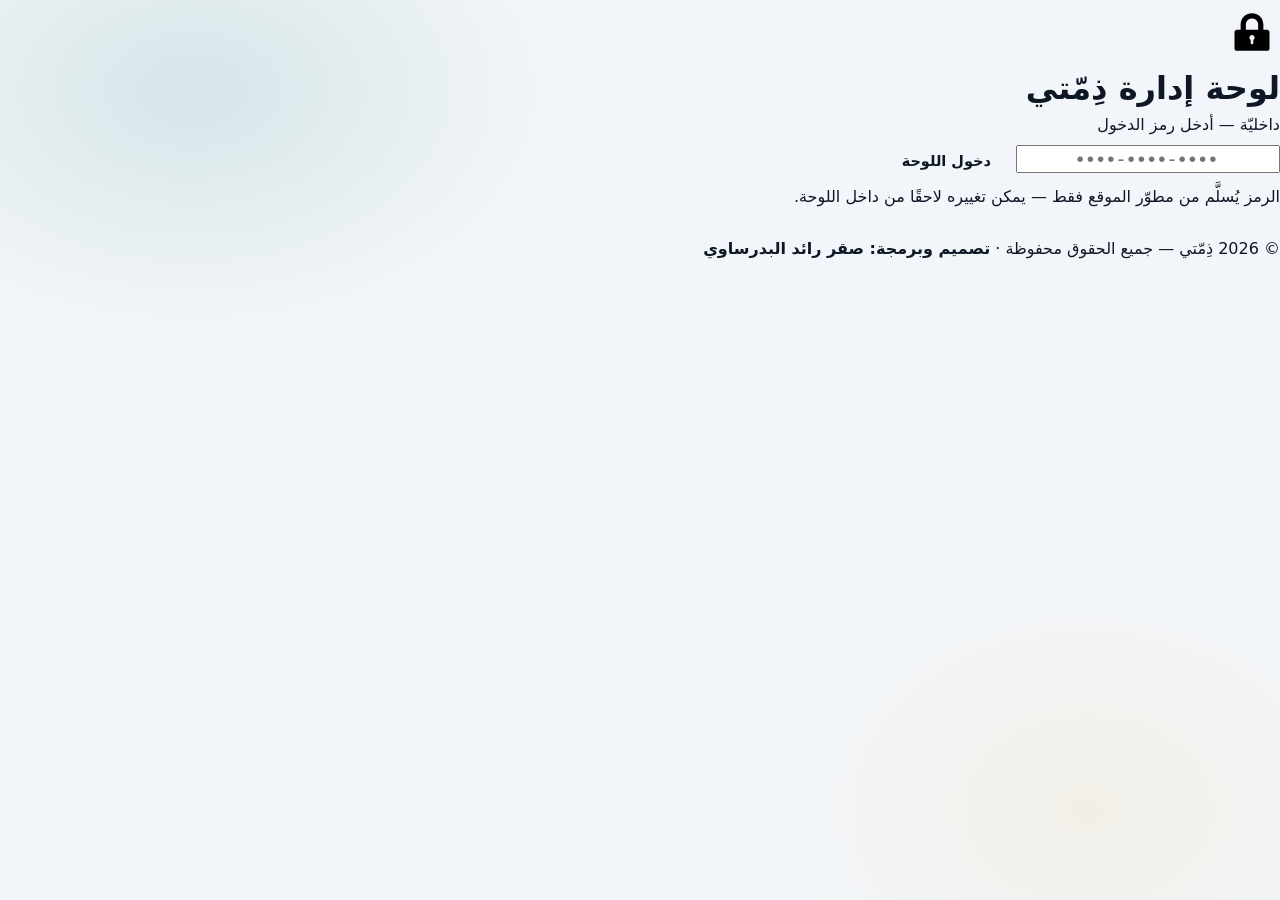
==== commit 1e2e2896: "v1.2.2: بوّابة رمز اللوحة + خزنة التوكن المشفّرة + دخول بجوجل (GIS+Drive) - admin.html: بوّابة برمز " ====
--- a/admin.html
+++ b/admin.html
@@ -1,582 +1,565 @@
-<!DOCTYPE html>
-<html lang="ar" dir="rtl" data-theme="dark">
+<!doctype html>
+<html lang="ar" dir="rtl">
 <head>
-  <meta charset="utf-8">
-  <meta name="viewport" content="width=device-width, initial-scale=1">
-  <meta name="robots" content="noindex, nofollow">
-  <title>لوحة الإدارة — ذِمّتي</title>
-  <meta name="theme-color" content="#0F766E">
-  <link rel="icon" type="image/svg+xml" href="assets/icon.svg">
-  <link rel="stylesheet" href="css/style.css">
-  <style>
-    body { min-height: 100dvh; display: flex; flex-direction: column; }
-    .wrap { max-width: 940px; width: 100%; margin: 0 auto; padding: 0 16px 40px; flex: 1; }
-    .admin-header {
-      display: flex; align-items: center; justify-content: space-between; gap: 12px;
-      padding: calc(18px + env(safe-area-inset-top)) 0 16px;
-    }
-    .admin-header h1 { font-size: 20px; font-weight: 900; display: flex; align-items: center; gap: 10px; }
-    .admin-header h1 img { width: 34px; height: 34px; border-radius: 9px; }
-    .admin-user { display: flex; align-items: center; gap: 8px; font-size: 13.5px; font-weight: 800; color: var(--muted); }
-    .admin-user b { color: var(--brand); }
-
-    /* بوّابة الدخول */
-    .gate {
-      max-width: 460px; margin: 8vh auto; background: var(--surface); border-radius: 22px;
-      box-shadow: var(--shadow-lg); padding: 30px 26px; text-align: center;
-      border: 1px solid var(--line);
-    }
-    .gate .g-ic {
-      width: 76px; height: 76px; margin: 0 auto 14px; border-radius: 50%;
-      display: grid; place-items: center; font-size: 34px;
-      background: var(--brand-soft); border: 2px dashed var(--brand);
-    }
-    .gate h2 { font-size: 20px; font-weight: 900; margin-bottom: 8px; }
-    .gate p { font-size: 13.5px; color: var(--muted); margin-bottom: 16px; line-height: 1.7; }
-    .gate .field { text-align: start; }
-    .gate details {
-      background: var(--surface2); border-radius: 12px; padding: 12px 15px; margin-top: 14px;
-      text-align: start; font-size: 13px;
-    }
-    .gate summary { cursor: pointer; font-weight: 800; color: var(--brand); }
-    .gate ol { padding-inline-start: 20px; margin-top: 8px; color: var(--muted); line-height: 2; }
-    .gate b, .gate code { direction: ltr; display: inline-block; color: var(--text); }
-    .gate-err { color: var(--neg); font-size: 13.5px; font-weight: 800; min-height: 20px; margin-top: 8px; }
-
-    /* التبويبات */
-    .anav { display: flex; gap: 8px; overflow-x: auto; padding-bottom: 14px; scrollbar-width: none; }
-    .anav::-webkit-scrollbar { display: none; }
-    .anav button {
-      flex: 0 0 auto; padding: 9px 17px; border-radius: 999px; font-size: 13.5px; font-weight: 800;
-      background: var(--surface); border: 1px solid var(--line); color: var(--muted); transition: all .2s;
-    }
-    .anav button.active { background: var(--brand); border-color: var(--brand); color: #fff; box-shadow: 0 6px 16px rgba(15,118,110,.3); }
-    .apanel { display: none; animation: fadeUp .3s ease both; }
-    .apanel.active { display: block; }
-
-    .acard { background: var(--surface); border: 1px solid var(--line); border-radius: 18px; padding: 18px; margin-bottom: 14px; box-shadow: var(--shadow); }
-    .acard h3 { font-size: 15.5px; font-weight: 900; margin-bottom: 12px; display: flex; justify-content: space-between; align-items: center; gap: 8px; }
-    .agrid { display: grid; grid-template-columns: repeat(auto-fit, minmax(150px, 1fr)); gap: 10px; }
-    .astat { background: var(--surface2); border-radius: 13px; padding: 13px; }
-    .astat b { display: block; font-size: 21px; font-weight: 900; font-variant-numeric: tabular-nums; }
-    .astat span { font-size: 12px; color: var(--muted); }
-    .arepo-line { font-size: 13.5px; color: var(--muted); line-height: 1.9; word-break: break-word; }
-    .arepo-line b { color: var(--text); }
-
-    .atable-wrap { overflow-x: auto; }
-    table.atable { width: 100%; border-collapse: collapse; font-size: 13.5px; }
-    .atable th { text-align: start; color: var(--muted); font-size: 12px; padding: 8px; border-bottom: 1px solid var(--line); }
-    .atable td { padding: 9px 8px; border-bottom: 1px solid var(--line); }
-    .atable tr:last-child td { border-bottom: 0; }
-    .st { display: inline-block; padding: 2px 10px; border-radius: 999px; font-size: 12px; font-weight: 900; }
-    .st.ok { background: var(--pos-soft); color: var(--pos); }
-    .st.bad { background: var(--neg-soft); color: var(--neg); }
-    .st.wait { background: var(--gold-soft); color: var(--gold); }
-
-    .arows { display: flex; flex-direction: column; gap: 9px; }
-    .arow {
-      display: flex; align-items: center; gap: 12px; background: var(--surface2);
-      border-radius: 13px; padding: 11px 14px; font-size: 13.5px; flex-wrap: wrap;
-    }
-    .arow .path { direction: ltr; font-family: ui-monospace, monospace; flex: 1; min-width: 160px; }
-    .arow small { color: var(--muted); }
-
-    .a-actions { display: flex; gap: 9px; flex-wrap: wrap; margin-top: 12px; }
-    .form-row { display: flex; gap: 10px; align-items: flex-start; flex-wrap: wrap; }
-    .form-row .field { flex: 1; min-width: 220px; margin-bottom: 0; }
-    .switch { display: flex; align-items: center; gap: 9px; font-size: 14px; font-weight: 800; padding-top: 26px; }
-    .switch input { width: 20px; height: 20px; accent-color: var(--brand); }
-    .hint { font-size: 12.5px; color: var(--muted); margin-top: 8px; line-height: 1.7; }
-
-    .admin-footer {
-      text-align: center; font-size: 13px; color: var(--muted);
-      padding: 18px 16px calc(22px + env(safe-area-inset-bottom)); border-top: 1px solid var(--line); margin-top: 24px;
-    }
-    .admin-footer b { color: var(--text); }
-    .danger-zone { border-color: color-mix(in srgb, var(--neg) 40%, transparent); }
-    @media (max-width: 560px) { .gate { margin-top: 4vh; } }
-  </style>
+<meta charset="utf-8">
+<meta name="viewport" content="width=device-width,initial-scale=1">
+<meta name="robots" content="noindex, nofollow">
+<title>لوحة الإدارة — ذِمّتي</title>
+<link rel="stylesheet" href="css/style.css?v=1.2.2">
 </head>
-<body>
-  <div class="wrap">
-
-    <!-- ═══ بوّابة الدخول (للصاحب فقط) ═══ -->
-    <div class="gate" id="gate">
-      <div class="g-ic">🛡️</div>
-      <h2>لوحة إدارة ذِمّتي</h2>
-      <p>هذه الصفحة <b>داخليّة</b> — ما بيتعرض أي محتوى قبل التحقق من هويتك بتوكن إدارة يخصّ صاحب الموقع فقط.</p>
-      <div class="field">
-        <label for="adminTok">توكن الإدارة</label>
-        <input id="adminTok" class="input" type="password" placeholder="ghp_..." autocomplete="off" spellcheck="false">
-      </div>
-      <button type="button" class="btn btn-primary btn-block" id="btnAdminLogin">دخول اللوحة</button>
-      <div class="gate-err" id="gateErr"></div>
-      <details>
-        <summary>إنشاء توكن الإدارة (دقائق)</summary>
-        <ol>
-          <li>افتح <b>github.com/settings/tokens</b></li>
-          <li>Generate new token (classic) — مدة 90 يوم</li>
-          <li>الصلاحيات: <b>public_repo</b> ✅ و<b>gist</b> ✅</li>
-          <li>Generate → انسخه وهلقّه هون</li>
-        </ol>
-        <p>التوكن ينحفظ بجهازك فقط (localStorage) ولا يُرسل لأي جهة غير جيت هوب. تقدر تشيله بزر «إنهاء الجلسة».</p>
-      </details>
-      <div class="a-actions" style="justify-content:center">
-        <a class="btn btn-ghost btn-sm" href="./">← رجوع للموقع</a>
-      </div>
+<body class="onboard-plain">
+
+<!-- بوّابة الرمز -->
+<div class="onb" id="gate">
+  <svg width="56" height="56" viewBox="0 0 64 64" aria-hidden="true"><path d="M19 28c0-7 5-13 13-13s13 6 13 13v6h4a3 3 0 0 1 3 3v18a3 3 0 0 1-3 3H15a3 3 0 0 1-3-3V37a3 3 0 0 1 3-3h4v-6zm6 6h14v-6c0-4-3-7-7-7s-7 3-7 7v6zm7 6a3 3 0 0 0-1.5 5.6V49a1.5 1.5 0 0 0 3 0v-3.4A3 3 0 0 0 32 40z" fill="var(--ac)"/></svg>
+  <h1>لوحة إدارة ذِمّتي</h1>
+  <p class="muted small">داخليّة — أدخل رمز الدخول</p>
+  <form id="pinForm" autocomplete="off">
+    <div class="input-row">
+      <input type="password" id="pinInput" inputmode="text" placeholder="••••-••••-••••" aria-label="رمز الدخول" style="text-align:center;letter-spacing:3px;font-size:1.3em">
+      <button class="btn primary" id="btnPinGo" type="submit">دخول اللوحة</button>
     </div>
-
-    <!-- ═══ اللوحة ═══ -->
-    <div id="panel" hidden>
-      <header class="admin-header">
-        <h1><img src="assets/icon-512.png" alt="">لوحة الإدارة</h1>
-        <div class="admin-user">
-          <span>المسؤول: <b id="adminWho">@—</b></span>
-          <button type="button" class="btn btn-ghost btn-sm" id="btnAdminLogout">إنهاء الجلسة</button>
-        </div>
-      </header>
-
-      <nav class="anav" id="anav">
-        <button type="button" class="active" data-tab="overview">📊 نظرة عامة</button>
-        <button type="button" data-tab="content">📢 المحتوى العام</button>
-        <button type="button" data-tab="data">🗄 البيانات والنسخ</button>
-        <button type="button" data-tab="check">🩺 فحص الموقع</button>
-        <button type="button" data-tab="study">🔒 داخلية</button>
-      </nav>
-
-      <!-- نظرة عامة -->
-      <section class="apanel active" id="tab-overview">
-        <div class="acard">
-          <h3>المستودع والنشر <span class="st wait" id="repoSt">...جاري التحميل</span></h3>
-          <div class="agrid">
-            <div class="astat"><b id="stStars">—</b><span>⭐ Stars</span></div>
-            <div class="astat"><b id="stForks">—</b><span>Forks</span></div>
-            <div class="astat"><b id="stIssues">—</b><span>Issues مفتوحة</span></div>
-            <div class="astat"><b id="stWatchers">—</b><span>Watchers</span></div>
+    <p id="pinErr" style="color:#e5484d;font-size:14px" hidden>رمز غير صحيح</p>
+    <p class="muted small">الرمز يُسلَّم من مطوّر الموقع فقط — يمكن تغييره لاحقًا من داخل اللوحة.</p>
+  </form>
+  <footer style="margin-top:28px">© 2026 ذِمّتي — جميع الحقوق محفوظة · <b>تصميم وبرمجة: صقر رائد البدرساوي</b></footer>
+</div>
+
+<!-- اللوحة (مخفية حتى فكّ الرمز) -->
+<div id="panel" hidden>
+  <header class="app-top">
+    <span class="brand" style="font-weight:700">لوحة إدارة <span style="color:var(--ac)">ذِمّتي</span> <span class="hide-sm muted" id="admVersion"></span></span>
+    <span class="spacer"></span>
+    <span class="pill" id="attBadge" hidden>0</span>
+    <button class="btn ghost mini" id="btnAdminLogout" title="قفل اللوحة">⎋ خروج</button>
+  </header>
+
+  <div class="main">
+    <div class="anav" id="anav" role="tablist">
+      <button class="anchip sel" data-av="a-overview">📊 نظرة عامة</button>
+      <button class="anchip" data-av="a-content">📢 المحتوى العام</button>
+      <button class="anchip" data-av="a-data">🗄 البيانات والنسخ</button>
+      <button class="anchip" data-av="a-checks">🩺 فحص الموقع</button>
+      <button class="anchip" data-av="a-internal">🔒 داخلية</button>
+    </div>
+
+    <!-- 1) نظرة عامة -->
+    <section class="card av sel" id="a-overview">
+      <div class="grid" style="display:grid;grid-template-columns:repeat(auto-fill,minmax(140px,1fr));gap:10px">
+        <div class="stat"><b id="stStars">…</b><span>⭐ Stars</span></div>
+        <div class="stat"><b id="stForks">…</b><span>Forks</span></div>
+        <div class="stat"><b id="stIssues">…</b><span>Issues</span></div>
+        <div class="stat"><b id="stBranch">…</b><span>الفرع</span></div>
+        <div class="stat"><b id="stUpdated">…</b><span>آخر تحديث</span></div>
+        <div class="stat"><b id="stPages">…</b><span>Pages</span></div>
+        <div class="stat"><b id="stCname">…</b><span>دومين مخصّص</span></div>
+        <div class="stat"><b id="stHook">…</b><span>Webhook</span></div>
+      </div>
+      <div class="card" style="margin-top:12px">
+        <h3>آخر commit على main</h3>
+        <p id="lastCommit" class="muted small">…</p>
+        <div class="row" style="gap:8px;flex-wrap:wrap">
+          <button class="btn mini" id="btnRebuild">🔄 إعادة بناء Pages</button>
+          <button class="btn mini" id="btnRefreshRepo">🔄 تحديث البيانات</button>
+          <span id="rebuildMsg" class="small" style="color:var(--ac)"></span>
+        </div>
+      </div>
+      <div class="card" style="margin-top:12px">
+        <h3>روابط الموقع</h3>
+        <p class="small" style="line-height:2">
+          🔗 <a href="https://aldayt38-commits.github.io/sanad-invoices/" target="_blank" rel="noopener">التطبيق العام</a><br>
+          🔗 <a href="https://github.com/aldayt38-commits/sanad-invoices" target="_blank" rel="noopener">المستودع</a>
+        </p>
+      </div>
+    </section>
+
+    <!-- 2) المحتوى العام -->
+    <section class="card av" id="a-content" hidden>
+      <div class="card" style="border-right:3px solid var(--ac)">
+        <h3>📢 إعلان عام للزوار</h3>
+        <p class="muted small">يظهر أعلى الصفحة الرئيسية لكل الزوار (يُنشر عبر <code>site-config.json</code> ثم إعادة نشر Pages).</p>
+        <div class="input-row" style="flex-direction:column;align-items:stretch;gap:8px">
+          <input type="text" id="annText" placeholder="نص الإعلان… مثال: تحديث جديد: مزامنة سحابية ✅">
+          <label class="small"><input type="checkbox" id="annOn"> تفعيل الإعلان</label>
+          <div class="row" style="gap:8px">
+            <button class="btn primary" id="btnSaveCfg">💾 حفظ ونشر</button>
+            <span id="cfgMsg" class="small" style="color:var(--ac)"></span>
           </div>
-          <div class="arepo-line" style="margin-top:12px" id="repoMeta">—</div>
-        </div>
-        <div class="acard">
-          <h3>آخر نشر (Pages)</h3>
-          <div class="arepo-line" id="pagesMeta">—</div>
-          <div class="a-actions">
-            <a class="btn btn-ghost btn-sm" id="lnkSite" target="_blank" rel="noopener">🌐 فتح الموقع</a>
-            <a class="btn btn-ghost btn-sm" id="lnkRepo" target="_blank" rel="noopener">📦 فتح المستودع</a>
-            <button type="button" class="btn btn-primary btn-sm" id="btnRebuild">♻️ إعادة بناء Pages</button>
-          </div>
-        </div>
-        <div class="acard">
-          <h3>إصدار التشغيل</h3>
-          <div class="arepo-line" id="verMeta">—</div>
-        </div>
-      </section>
-
-      <!-- المحتوى العام -->
-      <section class="apanel" id="tab-content">
-        <div class="acard">
-          <h3>شريط الإعلان للمستخدمين</h3>
-          <p class="hint">يظهر أعلى الصفحة الرئيسية لكل زائر بعد الحفظ والنشر (بينشر خلال دقيقة تقريبًا).</p>
-          <div class="form-row" style="margin-top:12px">
-            <div class="field">
-              <label for="annText">نص الإعلان</label>
-              <input id="annText" class="input" type="text" maxlength="160" placeholder="مثلاً: تحديث جديد — صار في تنبيهات للمواعيد!">
-            </div>
-            <label class="switch"><input type="checkbox" id="annOn"> تفعيل</label>
-          </div>
-          <div class="a-actions">
-            <button type="button" class="btn btn-primary btn-sm" id="btnSaveCfg">💾 حفظ ونشر</button>
-            <span class="st ok" id="cfgSt" hidden>محفوظ ✔</span>
-          </div>
-          <div class="arepo-line" style="margin-top:10px">ملف الإعداد: <b>site-config.json</b> · <span id="cfgMeta">—</span></div>
-        </div>
-      </section>
-
-      <!-- البيانات والنسخ -->
-      <section class="apanel" id="tab-data">
-        <div class="acard">
-          <h3>بيانات هذا الجهاز (المصدر: localStorage)</h3>
-          <div class="agrid">
-            <div class="astat"><b id="dPeople">—</b><span>شخص</span></div>
-            <div class="astat"><b id="dCredit">—</b><span>مستحق ليّا</span></div>
-            <div class="astat"><b id="dDebt">—</b><span>مستحق منّي</span></div>
-            <div class="astat"><b id="dCats">—</b><span>تصنيف</span></div>
-          </div>
-          <div class="atable-wrap" style="margin-top:12px">
-            <table class="atable" id="peopleTable">
-              <thead><tr><th>الاسم</th><th>التصنيف</th><th>الرصيد</th><th>الموعد</th></tr></thead>
-              <tbody></tbody>
-            </table>
-          </div>
-          <div class="a-actions">
-            <button type="button" class="btn btn-ghost btn-sm" id="btnExpLocal">⬇︎ تصدير محلي</button>
-          </div>
-        </div>
-        <div class="acard">
-          <h3>السحابة (Secret Gist) <span class="st" id="gistSt">—</span></h3>
-          <div class="a-actions">
-            <button type="button" class="btn btn-primary btn-sm" id="btnPushCloud">⬆ ارفع الآن</button>
-            <button type="button" class="btn btn-ghost btn-sm" id="btnPullCloud">⬇ اسحب من السحابة</button>
-            <button type="button" class="btn btn-ghost btn-sm" id="btnRefreshGist">🔄 تحديث القائمة</button>
-          </div>
-          <div class="hint">السحب يستبدل بيانات هذا الجهاز بمحتوى السحابة. الرفع يحفظ نسخة حالية.</div>
-          <div id="backupsList" class="arows" style="margin-top:12px">—</div>
-        </div>
-        <div class="acard danger-zone">
-          <h3>منطقة الخطر</h3>
-          <div class="a-actions">
-            <button type="button" class="btn btn-danger btn-sm" id="btnWipe">🗑 تفريغ بيانات هذا الجهاز</button>
-          </div>
-        </div>
-      </section>
-
-      <!-- فحص الموقع -->
-      <section class="apanel" id="tab-check">
-        <div class="acard">
-          <h3>فحوصات مباشرة <button type="button" class="btn btn-primary btn-sm" id="btnRunChecks">▶ تشغيل الفحص</button></h3>
-          <div class="arows" id="checksList"><div class="arow"><small>اضغط «تشغيل الفحص»...</small></div></div>
-        </div>
-        <div class="acard">
-          <h3>محتوى الإعداد العام (site-config.json)</h3>
-          <pre class="arepo-line" id="cfgRaw" style="direction:ltr;text-align:left;white-space:pre-wrap">—</pre>
-        </div>
-      </section>
-
-      <!-- داخلية -->
-      <section class="apanel" id="tab-study">
-        <div class="acard">
-          <h3>🔒 موارد داخلية (غير مربوطة من الموقع العام)</h3>
-          <div class="arows">
-            <a class="arow" href="jadwa.html" target="_blank" rel="noopener"><span>📊 فحص الجدوى العام</span><small>jadwa.html — مخفي عن الروابط والفهرسة</small></a>
-            <a class="arow" href="../dhimmati/docs/feasibility-study.md" onclick="return false"><span>📄 دراسة الجدوى الكاملة</span><small>من المستودع: docs/feasibility-study.md</small></a>
-            <a class="arow" href="../dhimmati/docs/v1.2-changes-study.md" onclick="return false"><span>📝 دراسة تعديلات v1.2</span><small>من المستودع: docs/v1.2-changes-study.md</small></a>
-          </div>
-          <div class="hint">ملاحظة: الملفات موجودة أيضًا بمستودع GitHub (إن كان المستودع عامًا فالمحتوى متاح لمن يعرف الرابط — لجعله خاصًا: Settings → General → Danger zone → Change repository visibility).</div>
-        </div>
-      </section>
-    </div>
+        </div>
+      </div>
+      <div class="card" style="margin-top:12px">
+        <h3>🔵 توكن جوجل (تسجيل دخول الزوار)</h3>
+        <p class="muted small">Google OAuth Client ID → يفعّل زر «دخول بجوجل» ونسخ الأرقام على جوجل درايف.</p>
+        <div class="input-row">
+          <input type="text" id="gidInput" dir="ltr" placeholder="1234567890-xxxx.apps.googleusercontent.com">
+          <button class="btn" id="btnSaveGid">حفظ</button>
+        </div>
+        <p id="gidMsg" class="small" style="color:var(--ac)"></p>
+      </div>
+    </section>
+
+    <!-- 3) البيانات والنسخ -->
+    <section class="card av" id="a-data" hidden>
+      <div class="card">
+        <h3>📊 إحصاءات المستودع</h3>
+        <div id="admStats" class="small muted">…</div>
+        <div class="row" style="gap:8px;flex-wrap:wrap;margin-top:8px">
+          <button class="btn mini" id="btnStats">🔄 تحديث الإحصاءات</button>
+          <button class="btn mini" id="btnExportAll">⬇️ تصدير (JSON)</button>
+          <button class="btn" id="btnImport" style="display:none"><input type="file" id="importFile" accept="application/json"></button>
+        </div>
+      </div>
+      <div class="card" style="margin-top:12px">
+        <h3>👥 الأشخاص والديون</h3>
+        <input type="text" id="admSearch" placeholder="ابحث عن شخص…" style="width:100%;padding:9px;border:1px solid var(--border);border-radius:8px;background:var(--bg);color:var(--fg);margin-bottom:8px">
+        <div style="max-height:300px;overflow:auto"><table class="tbl"><thead><tr><th>الاسم</th><th>الهاتف</th><th>المجموع</th><th></th></tr></thead><tbody id="admTable"><tr><td colspan="4" class="muted">اضغط «تحديث الإحصاءات»…</td></tr></tbody></table></div>
+      </div>
+      <div class="card" style="margin-top:12px">
+        <h3>🗄 النسخ السحابية (Gist)</h3>
+        <div class="row" style="gap:8px;flex-wrap:wrap">
+          <button class="btn mini" id="btnBackups">🔄 تحديث</button>
+          <button class="btn mini" id="btnPushCloud">⬆️ رفع نسخة الآن</button>
+          <button class="btn mini" id="btnPullCloud">⬇️ سحب آخر نسخة</button>
+        </div>
+        <p class="small muted" id="backupsInfo">…</p>
+        <div id="backupsList" class="small" style="margin-top:8px"></div>
+      </div>
+      <div class="card" style="margin-top:12px;border-color:#e5484d33">
+        <h3 style="color:#e5484d">⚠️ منطقة الخطر</h3>
+        <div class="row" style="gap:8px;flex-wrap:wrap">
+          <button class="btn danger" id="btnClearAll">🗑 تفريغ كل البيانات</button>
+          <button class="btn" id="btnClearAttempts">🧹 مسح سجل المحاولات</button>
+        </div>
+        <p class="small muted">تفريغ محلي فقط — لا يمسّ النسخ السحابية.</p>
+      </div>
+    </section>
+
+    <!-- 4) فحص الموقع -->
+    <section class="card av" id="a-checks" hidden>
+      <div class="row" style="gap:8px;align-items:center;flex-wrap:wrap">
+        <button class="btn primary" id="btnRunChecks">🩺 فحص كل المسارات</button>
+        <span id="checksSummary" class="small"></span>
+      </div>
+      <div id="checksOut" style="margin-top:10px;font-family:monospace;font-size:13px;line-height:1.9"></div>
+      <div class="card" style="margin-top:10px">
+        <h3>🔐 حالة الإعداد</h3>
+        <pre id="cfgOut" style="white-space:pre-wrap;font-size:12px;direction:ltr"></pre>
+      </div>
+    </section>
+
+    <!-- 5) داخلية -->
+    <section class="card av" id="a-internal" hidden>
+      <div class="card" style="border-right:3px solid var(--ac)">
+        <h3>🔐 تغيير رمز الدخول</h3>
+        <p class="muted small">بعد الحفظ: الرمز الجديد يفتح اللوحة على كل الأجهزة (يُحدَّث في الموقع).</p>
+        <div class="input-row" style="flex-direction:column;align-items:stretch;gap:8px">
+          <input type="password" id="oldPin" placeholder="الرمز الحالي" autocomplete="off">
+          <input type="password" id="newPin" placeholder="الرمز الجديد (4 رموز فأكثر)" autocomplete="off">
+          <input type="password" id="newPin2" placeholder="تأكيد الرمز الجديد" autocomplete="off">
+          <div class="row" style="gap:8px"><button class="btn primary" id="btnChangePin">💾 حفظ الرمز</button><span id="pinMsg" class="small"></span></div>
+        </div>
+      </div>
+      <div class="card" style="margin-top:12px">
+        <h3>🗝️ بطاقة الاتصال بالمستودع (التوكن)</h3>
+        <p class="muted small">الحالة: <b id="patStatus">…</b> — التوكن مخزّن <b>مشفّرًا</b> داخل الموقع ويُفكّ بالرمز فقط.</p>
+        <div class="input-row">
+          <input type="password" id="patInput" dir="ltr" placeholder="ghp_… (للتغيير فقط)" autocomplete="off">
+          <button class="btn" id="btnSavePat">🔒 تحديث التوكن</button>
+        </div>
+        <p id="patMsg" class="small"></p>
+        <p class="small muted">النطاقات المطلوبة: <code>public_repo</code> + <code>gist</code> (gist للنسخ السحابية).</p>
+      </div>
+      <div class="card" style="margin-top:12px">
+        <h3>🧾 سجل محاولات الدخول <span class="small muted">(كل المحاولات على هذا الموقع)</span></h3>
+        <div id="attList" class="small muted">لا محاولات مسجّلة.</div>
+      </div>
+      <div class="card" style="margin-top:12px">
+        <h3>🔗 روابط داخلية <span class="small muted">(غير مربوطة من الواجهة)</span></h3>
+        <p class="small" style="line-height:2">
+          🧪 <a href="jadwa.html">دراسة الجدوى</a> (noindex)<br>
+          🧪 <a href="docs/feasibility-study.md">الملف الكامل feasibility-study.md</a><br>
+          🧪 <a href="docs/v1.2-changes-study.md">توثيق v1.2</a><br>
+          🔧 <a href="https://github.com/aldayt38-commits/sanad-invoices" target="_blank" rel="noopener">إعدادات المستودع</a> ·
+          ⚙️ <a href="https://github.com/aldayt38-commits/sanad-invoices/settings/pages" target="_blank" rel="noopener">إعدادات Pages</a> ·
+          🎫 <a href="https://github.com/settings/tokens" target="_blank" rel="noopener">توكنات جيت هوب</a>
+        </p>
+      </div>
+      <p class="muted small" style="margin-top:14px">ذِمّتي — لوحة الإدارة · صلاحيتك تشمل هذا المستودع وصفحة Pages فقط.</p>
+    </section>
   </div>
 
-  <footer class="admin-footer">
+  <footer class="small" style="padding:16px 20px;border-top:1px solid var(--border);text-align:center">
     © 2026 ذِمّتي — جميع الحقوق محفوظة · <b>تصميم وبرمجة: صقر رائد البدرساوي</b>
   </footer>
-
-  <script>
-  'use strict';
-  const $ = (s, r = document) => r.querySelector(s);
-  const $$ = (s, r = document) => Array.from(r.querySelectorAll(s));
-  const REPO = 'aldayt38-commits/sanad-invoices';
-  const SITE = 'https://aldayt38-commits.github.io/sanad-invoices/';
-  const API = 'https://api.github.com';
-  const ADM_KEY = 'dhimmati.admin';
-  const DATA_KEY = 'dhimmati.v1';
-
-  let A = null;
-  try { A = JSON.parse(localStorage.getItem(ADM_KEY) || 'null'); } catch (e) { A = null; }
-
-  const enc = (s) => btoa(unescape(encodeURIComponent(s)));
-  const dec = (s) => decodeURIComponent(escape(atob(s)));
-
-  async function gh(path, opts = {}) {
-    const res = await fetch(API + path, {
-      method: opts.method || 'GET',
-      headers: Object.assign({
-        'Authorization': 'Bearer ' + A.token,
-        'Accept': 'application/vnd.github+json',
-        'Content-Type': 'application/json'
-      }, opts.headers || {}),
-      body: opts.body
-    });
-    if (!res.ok) {
-      let m = '';
-      try { m = (await res.json()).message || ''; } catch (e) {}
-      const err = new Error(res.status + ' ' + m);
-      err.status = res.status;
-      throw err;
+</div>
+
+<script>
+/* ══════════════════════════════════════════
+   لوحة إدارة ذِمّتي — بوّابة رمز + خزنة مشفّرة
+   ══════════════════════════════════════════ */
+'use strict';
+const REPO = 'aldayt38-commits/sanad-invoices';
+const SALT = 'dhimmati-admin-v1';
+const DEFAULT_HASH = 'de61351a9ce3e584360c6869074e3f588ac20451c4a9ceb0f3ea3c6852e28c8f';
+let _pin = null;      // الرمز بعد الفتح (للتخزين المشفّر)
+let _pat = null;      // التوكن المفكوك (ذاكرة فقط)
+let _cfg = null;      // آخر نسخة من site-config
+
+const $ = (s) => document.querySelector(s);
+const $$ = (s) => [...document.querySelectorAll(s)];
+const utf8ToB64 = (s) => btoa(String.fromCharCode(...new TextEncoder().encode(s)));
+const b64ToUtf8 = (s) => new TextDecoder().decode(Uint8Array.from(atob(s), (c) => c.charCodeAt(0)));
+const nowStr = () => new Date().toLocaleString('ar-EG', { hour12: true });
+
+async function sha256hex(text) {
+  const buf = await crypto.subtle.digest('SHA-256', new TextEncoder().encode(text));
+  return [...new Uint8Array(buf)].map((b) => b.toString(16).padStart(2, '0')).join('');
+}
+async function deriveKey(pin) {
+  const km = await crypto.subtle.importKey('raw', new TextEncoder().encode(pin), 'PBKDF2', false, ['deriveKey']);
+  return crypto.subtle.deriveKey({ name: 'PBKDF2', salt: new TextEncoder().encode('ZD-V1'), iterations: 150000, hash: 'SHA-256' }, km, { name: 'AES-GCM', length: 256 }, false, ['encrypt', 'decrypt']);
+}
+async function encryptVault(pin, secret) {
+  const key = await deriveKey(pin);
+  const iv = crypto.getRandomValues(new Uint8Array(12));
+  const ct = await crypto.subtle.encrypt({ name: 'AES-GCM', iv }, key, new TextEncoder().encode(secret));
+  return 'v1.' + btoa(String.fromCharCode(...iv)) + '.' + btoa(String.fromCharCode(...new Uint8Array(ct)));
+}
+async function decryptVault(pin, vault) {
+  try {
+    const [, ivS, ctS] = vault.split('.');
+    const key = await deriveKey(pin);
+    const iv = Uint8Array.from(atob(ivS), (c) => c.charCodeAt(0));
+    const pt = await crypto.subtle.decrypt({ name: 'AES-GCM', iv }, key, Uint8Array.from(atob(ctS), (c) => c.charCodeAt(0)));
+    return new TextDecoder().decode(pt);
+  } catch (e) { return null; }
+}
+
+/* ─── محاولات الدخول ─── */
+function loadAttempts() { try { return JSON.parse(localStorage.getItem('dhimmati.admin.attempts') || '[]'); } catch (e) { return []; } }
+function pushAttempt(v) {
+  try {
+    const a = loadAttempts();
+    a.unshift({ t: Date.now(), v });
+    localStorage.setItem('dhimmati.admin.attempts', JSON.stringify(a.slice(0, 50)));
+  } catch (e) { /* */ }
+}
+function renderAttempts() {
+  const a = loadAttempts();
+  $('#attBadge').hidden = a.length === 0;
+  $('#attBadge').textContent = a.length;
+  $('#attList').innerHTML = a.length
+    ? a.map((x) => `<div>⛔ ${new Date(x.t).toLocaleString('ar-EG', { hour12: true })} — الرمز المُكتوب: <code>${(x.v || '').slice(0, 6) || '—'}…</code></div>`).join('')
+    : '<span class="muted">لا محاولات مسجّلة.</span>';
+}
+
+/* ─── site-config: قراءة/كتابة ─── */
+async function fetchCfg() {
+  try {
+    const r = await fetch('site-config.json?t=' + Date.now(), { cache: 'no-store' });
+    if (r.ok) return await r.json();
+  } catch (e) { /* */ }
+  return null;
+}
+async function gh(path, opt = {}) {
+  const h = Object.assign({ 'Accept': 'application/vnd.github+json' }, opt.headers || {});
+  if (_pat) h['Authorization'] = 'Bearer ' + _pat;
+  const r = await fetch('https://api.github.com' + path, Object.assign({}, opt, { headers: h }));
+  const t = await r.text();
+  const j = t ? JSON.parse(t) : null;
+  if (!r.ok) {
+    const hint = (r.status === 401) ? ' — التوكن غير صالح/منتهي' : (r.status === 403 && j && j.message && j.message.toLowerCase().includes('gist')) ? ' — التوكن بلا نطاق gist' : '';
+    const e = new Error((j && j.message || r.status) + hint); e.status = r.status; throw e;
+  }
+  return j;
+}
+async function saveSiteConfig(obj) {
+  const body = JSON.stringify(obj, null, 2) + '\n';
+  const cur = await gh('/repos/' + REPO + '/contents/site-config.json');
+  await gh('/repos/' + REPO + '/contents/site-config.json', {
+    method: 'PUT',
+    headers: { 'Content-Type': 'application/json' },
+    body: JSON.stringify({ message: 'admin: تحديث الإعداد (' + nowStr() + ')', content: utf8ToB64(body), sha: cur.sha })
+  });
+}
+
+/* ─── البوابة ─── */
+async function currentHash() {
+  if (localStorage.getItem('dhimmati.admin.pinhash')) return { h: localStorage.getItem('dhimmati.admin.pinhash'), src: 'هذا الجهاز' };
+  _cfg = await fetchCfg();
+  if (_cfg && _cfg.adminHash) return { h: _cfg.adminHash, src: 'الموقع' };
+  return { h: DEFAULT_HASH, src: 'الافتراضي' };
+}
+async function openPanel(pin) {
+  _pin = pin;
+  $('#gate').hidden = true;
+  $('#panel').hidden = false;
+  // محاولة فكّ الخزنة (إن وُجدت)
+  _cfg = await fetchCfg();
+  if (_cfg && _cfg.adminVault) {
+    _pat = await decryptVault(pin, _cfg.adminVault);
+  }
+  $('#patStatus').innerHTML = _pat ? '✅ مُحمّل من الخزنة' : (_cfg && _cfg.adminVault ? '⚠️ تعذّر الفكّ — حدّث التوكن' : '❌ غير مضبوط — الصق التوكن');
+  if (_cfg) {
+    $('#annText').value = (_cfg.announce && _cfg.announce.text) || '';
+    $('#annOn').checked = !!(_cfg.announce && _cfg.announce.on);
+    $('#gidInput').value = _cfg.googleClientId || '';
+    $('#cfgOut').textContent = JSON.stringify(_cfg, null, 2);
+  }
+  renderAttempts();
+  loadOverview();
+}
+$('#pinForm').addEventListener('submit', async (e) => {
+  e.preventDefault();
+  const v = $('#pinInput').value.trim();
+  const { h } = await currentHash();
+  if (v && (await sha256hex(SALT + v)) === h) {
+    $('#pinErr').hidden = true;
+    await openPanel(v);
+  } else {
+    pushAttempt(v);
+    $('#pinErr').textContent = 'رمز غير صحيح — سُجّلت المحاولة';
+    $('#pinErr').hidden = false;
+    $('#pinInput').value = '';
+  }
+});
+
+/* ─── التنقّل ─── */
+$$('.anchip').forEach((c) => c.addEventListener('click', () => {
+  $$('.anchip').forEach((x) => x.classList.toggle('sel', x === c));
+  $$('.av').forEach((s) => { s.hidden = s.id !== c.dataset.av; s.classList.toggle('sel', s.id === c.dataset.av); });
+}));
+$('#btnAdminLogout').addEventListener('click', () => location.reload());
+
+/* ─── نظرة عامة ─── */
+async function loadOverview() {
+  try {
+    const r = await gh('/repos/' + REPO);
+    $('#stStars').textContent = r.stargazers_count; $('#stForks').textContent = r.forks_count;
+    $('#stIssues').textContent = r.open_issues_count; $('#stBranch').textContent = r.default_branch;
+    $('#stUpdated').textContent = new Date(r.pushed_at).toLocaleDateString('ar-EG');
+  } catch (e) { $('#lastCommit').textContent = 'تعذّر التحميل: ' + e.message; }
+  try {
+    const p = await gh('/repos/' + REPO + '/pages');
+    $('#stPages').textContent = p.status === 'built' ? '✅ متبنّي' : p.status;
+    $('#stCname').textContent = p.cname ? '✅ ' + p.cname : '—';
+    $('#stHook').textContent = p.webhook_url ? '✅' : '—';
+  } catch (e) { $('#stPages').textContent = '—'; }
+  try {
+    const c = await gh('/repos/' + REPO + '/commits?per_page=1');
+    if (c[0]) $('#lastCommit').textContent = c[0].sha.slice(0, 7) + ' — ' + (c[0].commit.message || '').slice(0, 90) + ' · ' + new Date(c[0].commit.author.date).toLocaleString('ar-EG');
+  } catch (e) { /* */ }
+}
+$('#btnRefreshRepo').addEventListener('click', loadOverview);
+$('#btnRebuild').addEventListener('click', async () => {
+  $('#rebuildMsg').textContent = 'جاري…';
+  try {
+    await gh('/repos/' + REPO + '/pages/builds', { method: 'POST', headers: { 'Content-Type': 'application/json' } });
+    $('#rebuildMsg').textContent = '✅ بدأت إعادة البناء (≈1 دقيقة)';
+  } catch (e) { $('#rebuildMsg').textContent = '⚠️ ' + e.message; }
+});
+
+/* ─── المحتوى العام ─── */
+$('#btnSaveCfg').addEventListener('click', async () => {
+  $('#cfgMsg').textContent = 'جاري النشر…';
+  try {
+    const cur = await fetchCfg(); if (!cur) throw new Error('قراءة الإعداد فشلت');
+    cur.announce = { on: $('#annOn').checked, text: $('#annText').value.trim() };
+    if (_cfg) _cfg = cur;
+    await saveSiteConfig(cur);
+    try { await gh('/repos/' + REPO + '/pages/builds', { method: 'POST', headers: { 'Content-Type': 'application/json' } }); } catch (e) { /* */ }
+    $('#cfgMsg').textContent = '✅ تم النشر (خلال دقيقة تقريبًا)';
+    $('#cfgOut').textContent = JSON.stringify(cur, null, 2);
+  } catch (e) { $('#cfgMsg').textContent = '⚠️ ' + e.message; }
+});
+$('#btnSaveGid').addEventListener('click', async () => {
+  $('#gidMsg').textContent = 'جاري الحفظ…';
+  try {
+    const cur = await fetchCfg(); if (!cur) throw new Error('قراءة الإعداد فشلت');
+    cur.googleClientId = $('#gidInput').value.trim();
+    await saveSiteConfig(cur);
+    try { await gh('/repos/' + REPO + '/pages/builds', { method: 'POST', headers: { 'Content-Type': 'application/json' } }); } catch (e) { /* */ }
+    $('#gidMsg').textContent = '✅ تم الحفظ والنشر';
+  } catch (e) { $('#gidMsg').textContent = '⚠️ ' + e.message; }
+});
+
+/* ─── تغيير الرمز ─── */
+$('#btnChangePin').addEventListener('click', async () => {
+  const o = $('#oldPin').value.trim(), n = $('#newPin').value.trim(), n2 = $('#newPin2').value.trim();
+  const say = (m, ok = true) => { $('#pinMsg').textContent = m; $('#pinMsg').style.color = ok ? 'var(--ac)' : '#e5484d'; };
+  if (!o || !n) return say('⚠️ املأ كل الحقول', false);
+  if (n.length < 4) return say('⚠️ الرمز 4 رموز فأكثر', false);
+  if (n !== n2) return say('⚠️ التأكيد غير مطابق', false);
+  const { h } = await currentHash();
+  if ((await sha256hex(SALT + o)) !== h) return say('⚠️ الرمز الحالي غير صحيح', false);
+  const newHash = await sha256hex(SALT + n);
+  // 1) تحديث محلي (يُفتح من هالجهاز فورًا)
+  try { localStorage.setItem('dhimmati.admin.pinhash', newHash); } catch (e) { /* */ }
+  // 2) تحديث بالموقع (لكل الأجهزة) — يلزم توكن
+  try {
+    const cur = await fetchCfg(); if (!cur) throw new Error('قراءة الإعداد فشلت');
+    cur.adminHash = newHash;
+    if (_pat) cur.adminVault = await encryptVault(n, _pat); // إعادة تشفير الخزنة بالرمز الجديد
+    await saveSiteConfig(cur);
+    _pin = n; _cfg = cur;
+    say('✅ تم تغيير الرمز — صالح لكل الأجهزة' + (_pat ? ' + أُعيد تشفير الخزنة' : ''));
+  } catch (e) {
+    say('✅ الرمز الجديد محفوظ على هالجهاز فقط — التحديث للموقع فشل: ' + e.message, false);
+  }
+  $('#oldPin').value = $('#newPin').value = $('#newPin2').value = '';
+  renderAttempts();
+});
+
+/* ─── التوكن ─── */
+$('#btnSavePat').addEventListener('click', async () => {
+  const v = $('#patInput').value.trim();
+  if (!v) { $('#patMsg').textContent = '⚠️ الصق التوكن أولًا'; $('#patMsg').style.color = '#e5484d'; return; }
+  const old = _pat; _pat = v;
+  try {
+    await gh('/user'); // تحقّق
+    const cur = await fetchCfg(); if (!cur) throw new Error('قراءة الإعداد فشلت');
+    cur.adminVault = await encryptVault(_pin || $('#oldPin').value || '', v);
+    if (!_pin) _pin = $('#oldPin').value;
+    await saveSiteConfig(cur);
+    _cfg = cur;
+    $('#patStatus').innerHTML = '✅ مُحدَّث ومُشفّر';
+    $('#patMsg').textContent = '✅ تم التحقق والحفظ — النطاقات: ' + (await gh('/user')).login;
+    $('#patMsg').style.color = 'var(--ac)';
+  } catch (e) { _pat = old; $('#patMsg').textContent = '⚠️ ' + e.message; $('#patMsg').style.color = '#e5484d'; }
+  $('#patInput').value = '';
+});
+$('#btnClearAttempts').addEventListener('click', () => {
+  try { localStorage.removeItem('dhimmati.admin.attempts'); } catch (e) { /* */ }
+  renderAttempts();
+});
+
+/* ─── إحصاءات + جدول ─── */
+async function loadStats() {
+  try {
+    const msgs = await gh('/repos/' + REPO + '/commits?per_page=100');
+    const byDay = {};
+    for (const c of msgs) { const d = c.commit.author.date.slice(0, 10); byDay[d] = (byDay[d] || 0) + 1; }
+    $('#admStats').innerHTML = `<b>${msgs.length}</b> commit (آخر100) · يومي النشاط: <b>${Object.keys(byDay).length}</b> · أكثر يوم: <b>${Object.entries(byDay).sort((a, b) => b[1] - a[1])[0]?.[0] || '—'}`;
+  } catch (e) { $('#admStats').textContent = '⚠️ ' + e.message; }
+  try {
+    const db = await gh('/repos/' + REPO + '/git/trees/main?recursive=1');
+    const wb = (db.tree || []).filter((x) => x.path.endsWith('.webmanifest') || x.path.endsWith('backup-') || x.path.endsWith('.json'))
+      .map((x) => `${x.path} — ${((x.size || 0) / 1024).toFixed(1)} KB`);
+    $('#backupsInfo').textContent = wb.length ? wb.slice(0, 10).join(' · ') : 'لا ملفات نسخ في المستودع (النسخ بالـGist)';
+  } catch (e) { /* */ }
+}
+let dbCache = [];
+async function loadTable(f = '') {
+  try {
+    const r = await fetch('backup-cloud.json?t=' + Date.now()); // (يُملأ من النسخة المحلية الحالية إن وُجدت)
+    dbCache = [];
+    // قراءة جدول الموقع الحالي عبر gists يلزم نطاق gist؛ نعرض من ملف محمّل
+    $('#admTable').innerHTML = '<tr><td colspan="4" class="muted">الجدول يقرأ من نسخة Gist السحابية — إن كان التوكن بلا نطاق gist، استعمل «تصدير JSON».</td></tr>';
+  } catch (e) { /* */ }
+}
+$('#btnStats').addEventListener('click', loadStats);
+$('#btnRefreshRepo').addEventListener('click', loadStats);
+
+/* ─── النسخ السحابية ─── */
+async function gistsURL() { return 'https://api.github.com/gists?per_page=100'; }
+async function listBackups() {
+  $('#backupsInfo').textContent = 'جاري…';
+  try {
+    const r = await fetch(await gistsURL(), { headers: _pat ? { 'Authorization': 'Bearer ' + _pat, 'Accept': 'application/vnd.github+json' } : { 'Accept': 'application/vnd.github+json' } });
+    const j = await r.json();
+    if (!r.ok) throw new Error(j.message + (r.status === 404 ? ' — التوكن بلا نطاق gist' : ''));
+    const list = Array.isArray(j) ? j.filter((g) => g.description && g.description.indexOf('Dhimmati Backup') === 0) : [];
+    $('#backupsInfo').textContent = `النسخ المتاحة: ${list.length}` + (list.length ? ` — آخر: ${new Date(list[0].updated_at).toLocaleString('ar-EG')}` : '');
+    $('#backupsList').innerHTML = list.map((g) => `<div style="padding:4px 0;border-bottom:1px dashed var(--border)">${g.description} · ${new Date(g.updated_at).toLocaleString('ar-EG')} · <a href="${g.html_url}" target="_blank" rel="noopener">فتح</a></div>`).join('');
+  } catch (e) { $('#backupsInfo').textContent = '⚠️ ' + e.message; }
+}
+$('#btnBackups').addEventListener('click', listBackups);
+$('#btnPullCloud').addEventListener('click', async () => {
+  try {
+    const j = JSON.parse(await (await fetch(await gistsURL(), { headers: _pat ? { 'Authorization': 'Bearer ' + _pat } : {} })).text());
+    const list = (Array.isArray(j) ? j : []).filter((g) => g.description && g.description.indexOf('Dhimmati Backup') === 0);
+    if (!list.length) throw new Error('ما في نسخ');
+    const g = await gh('/gists/' + list[0].id);
+    const c = g.files['dhimmati.json'].content;
+    localStorage.setItem('dhimmati.data', c);
+    alert('✅ تم سحب آخر نسخة (' + new Date(list[0].updated_at).toLocaleString('ar-EG') + ') — أعد تحميل التطبيق.');
+  } catch (e) { alert('⚠️ ' + e.message); }
+});
+$('#btnPushCloud').addEventListener('click', async () => {
+  try {
+    const data = localStorage.getItem('dhimmati.data') || '{}';
+    const j = JSON.parse(await (await fetch(await gistsURL(), { headers: _pat ? { 'Authorization': 'Bearer ' + _pat } : {} })).text());
+    const list = (Array.isArray(j) ? j : []).filter((g) => g.description && g.description.indexOf('Dhimmati Backup') === 0);
+    if (list.length) {
+      await gh('/gists/' + list[0].id, { method: 'PATCH', headers: { 'Content-Type': 'application/json' }, body: JSON.stringify({ files: { 'dhimmati.json': { content: data } } }) });
+    } else {
+      await gh('/gists', { method: 'POST', headers: { 'Content-Type': 'application/json' }, body: JSON.stringify({ description: 'Dhimmati Backup — نسخة الموقع', public: false, files: { 'dhimmati.json': { content: data } } }) });
     }
-    return res.status === 204 ? null : res.json();
+    $('#backupsInfo').textContent = '✅ تم الرفع الآن';
+  } catch (e) { $('#backupsInfo').textContent = '⚠️ ' + e.message; }
+});
+
+/* ─── فحص المسارات ─── */
+const BASE = 'https://aldayt38-commits.github.io/sanad-invoices';
+const PATHS = ['/', '/index.html', '/admin.html', '/site-config.json', '/jadwa.html', '/favicon.ico',
+  '/css/style.css', '/js/app.js', '/manifest.json', '/sw.js',
+  '/assets/icon.svg', '/assets/icon-192.png', '/assets/icon-512.png',
+  '/docs/feasibility-study.md', '/docs/v1.2-changes-study.md', '/README.md', '/LICENSE'];
+$('#btnRunChecks').addEventListener('click', async () => {
+  const out = $('#checksOut'); out.innerHTML = 'جاري الفحص…'; $('#checksSummary').textContent = '';
+  let ok = 0, bad = 0;
+  let html = '';
+  for (const p of PATHS) {
+    try {
+      const r = await fetch(BASE + p, { headers: _pat ? { 'Authorization': 'Bearer ' + _pat } : {} });
+      if (r.status === 404 && _pat) { /* منطقي */ }
+      if (r.ok) ok++; else bad++;
+      const mark = r.ok ? '✅' : (r.status === 404 ? '❌' : '⚠️');
+      html += `<div>${mark} <b style="direction:ltr;display:inline-block">${p}</b> — ${r.status}</div>`;
+    } catch (e) { bad++; html += `<div>❌ ${p} — ${e.message}</div>`; }
   }
-
-  /* ─── البوابة ─── */
-  async function gateLogin() {
-    const tok = $('#adminTok').value.trim();
-    const err = $('#gateErr');
-    err.textContent = '';
-    if (!tok) { err.textContent = 'الصق التوكن'; return; }
-    const btn = $('#btnAdminLogin');
-    btn.disabled = true; btn.textContent = 'جارٍ التحقق...';
-    try {
-      const res = await fetch(API + '/user', { headers: { 'Authorization': 'Bearer ' + tok, 'Accept': 'application/vnd.github+json' } });
-      if (!res.ok) throw new Error(res.status === 401 ? 'التوكن غير صالح' : 'تعذّر التحقق');
-      const u = await res.json();
-      A = { token: tok, login: u.login };
-      localStorage.setItem(ADM_KEY, JSON.stringify(A));
-      boot();
-    } catch (e) {
-      err.textContent = e.message || 'فشل الدخول';
-    } finally {
-      btn.disabled = false; btn.textContent = 'دخول اللوحة';
-    }
-  }
-
-  function gateOut() {
-    A = null;
-    localStorage.removeItem(ADM_KEY);
-    $('#panel').hidden = true;
-    $('#gate').style.display = '';
-    $('#adminTok').value = '';
-  }
-
-  async function boot() {
-    if (!A) return;
-    $('#gate').style.display = 'none';
-    $('#panel').hidden = false;
-    $('#adminWho').textContent = '@' + A.login;
-    $('#lnkSite').href = SITE;
-    $('#lnkRepo').href = 'https://github.com/' + REPO;
-    loadOverview(); loadConfig(); loadLocalData(); loadGist();
-  }
-
-  /* ─── تبويبات ─── */
-  $('#anav').addEventListener('click', (e) => {
-    const b = e.target.closest('[data-tab]');
-    if (!b) return;
-    $$('#anav button').forEach((x) => x.classList.toggle('active', x === b));
-    $$('.apanel').forEach((p) => p.classList.toggle('active', p.id === 'tab-' + b.dataset.tab));
-  });
-
-  /* ─── نظرة عامة ─── */
-  async function loadOverview() {
-    try {
-      const repo = await gh('/repos/' + REPO);
-      $('#stStars').textContent = repo.stargazers_count;
-      $('#stForks').textContent = repo.forks_count;
-      $('#stIssues').textContent = repo.open_issues_count;
-      $('#stWatchers').textContent = repo.subscribers_count;
-      $('#repoSt').textContent = (repo.private ? '🔒 خاص' : '🌍 عام');
-      $('#repoSt').className = 'st ok';
-      $('#repoMeta').innerHTML =
-        `الوصف: <b>${repo.description || '—'}</b><br>` +
-        `اللغة: <b>${repo.language || '—'}</b> · فرع افتراضي: <b>${repo.default_branch}</b> · آخر push: <b>${new Date(repo.pushed_at).toLocaleString('en-GB')}</b>`;
-    } catch (e) {
-      $('#repoSt').textContent = 'تعذّر';
-      $('#repoSt').className = 'st bad';
-      $('#repoMeta').textContent = e.message;
-    }
-    try {
-      const c = await gh('/repos/' + REPO + '/commits/main');
-      $('#repoMeta').innerHTML += `<br>آخر commit: <b>${c.sha.slice(0, 7)}</b> — ${c.commit.message.split('\n')[0]} <i>(${new Date(c.commit.author.date).toLocaleString('en-GB')})</i>`;
-    } catch (e) { /* */ }
-    try {
-      const p = await gh('/repos/' + REPO + '/pages');
-      $('#pagesMeta').innerHTML =
-        `الحالة: <b>${p.status === 'built' ? '🟢 مبني' : p.status}</b> · <b>${p.html_url}</b>` +
-        (p.cname ? ` · دومين مخصّص: <b>${p.cname}</b>` : '');
-    } catch (e) {
-      $('#pagesMeta').textContent = 'حالة Pages غير متاحة (' + e.message + ')';
-    }
-    try {
-      const sw = await fetch('sw.js?_=' + Date.now(), { cache: 'no-store' }).then((r) => r.text());
-      const cache = (sw.match(/CACHE\s*=\s*'([^']+)'/) || [])[1] || '—';
-      $('#verMeta').innerHTML = `كاش الخدمة: <b>${cache}</b> · اللوحة تعمل كمسؤول: <b>@${A.login}</b>`;
-    } catch (e) { $('#verMeta').textContent = '—'; }
-  }
-
-  $('#btnRebuild').addEventListener('click', async () => {
-    try {
-      await gh('/repos/' + REPO + '/pages/builds', { method: 'POST', body: '{}' });
-      alert('تم تشغيل بناء Pages — بيخلص خلال دقيقة.');
-    } catch (e) { alert('تعذّر تشغيل البناء: ' + e.message); }
-  });
-
-  /* ─── المحتوى العام ─── */
-  let cfgSha = null;
-  async function loadConfig() {
-    try {
-      const f = await gh('/repos/' + REPO + '/contents/site-config.json');
-      cfgSha = f.sha;
-      const cfg = JSON.parse(dec(f.content));
-      $('#annOn').checked = !!(cfg.announce && cfg.announce.on);
-      $('#annText').value = (cfg.announce && cfg.announce.text) || '';
-      $('#cfgMeta').textContent = 'آخر تحديث: ' + (cfg.updated || '—');
-      $('#cfgRaw').textContent = JSON.stringify(cfg, null, 2);
-      return cfg;
-    } catch (e) {
-      $('#cfgMeta').textContent = 'تعذّر القراءة: ' + e.message;
-      return null;
-    }
-  }
-
-  $('#btnSaveCfg').addEventListener('click', async () => {
-    const cfg = {
-      announce: { on: $('#annOn').checked, text: $('#annText').value.trim() },
-      updated: new Date().toISOString().slice(0, 10)
-    };
-    try {
-      if (cfgSha == null) await loadConfig();
-      await gh('/repos/' + REPO + '/contents/site-config.json', {
-        method: 'PUT',
-        body: JSON.stringify({
-          message: 'admin: تحديث الإعلان العام',
-          content: enc(JSON.stringify(cfg, null, 2)),
-          sha: cfgSha
-        })
-      });
-      const f = await gh('/repos/' + REPO + '/contents/site-config.json');
-      cfgSha = f.sha;
-      $('#cfgRaw').textContent = JSON.stringify(cfg, null, 2);
-      $('#cfgSt').hidden = false;
-      setTimeout(() => { $('#cfgSt').hidden = true; }, 4000);
-    } catch (e) { alert('تعذّر الحفظ: ' + e.message); }
-  });
-
-  /* ─── البيانات والنسخ ─── */
-  function readLocal() {
-    try {
-      const d = JSON.parse(localStorage.getItem(DATA_KEY) || 'null');
-      return d && Array.isArray(d.people) ? d : { people: [], log: [], cats: [] };
-    } catch (e) { return { people: [], log: [], cats: [] }; }
-  }
-
-  function fmtN(n) { return Math.abs(n).toLocaleString('en-US'); }
-
-  function loadLocalData() {
-    const d = readLocal();
-    let credit = 0, debt = 0;
-    d.people.forEach((p) => { if (p.bal > 0) credit += p.bal; else debt -= p.bal; });
-    $('#dPeople').textContent = d.people.length;
-    $('#dCredit').textContent = fmtN(credit) + ' ₪';
-    $('#dDebt').textContent = fmtN(debt) + ' ₪';
-    $('#dCats').textContent = (d.cats || []).length;
-    const tb = $('#peopleTable tbody');
-    tb.innerHTML = d.people.slice(0, 40).map((p) => {
-      const cls = p.bal > 0 ? 'ok' : p.bal < 0 ? 'bad' : 'wait';
-      const due = p.due ? new Date(p.due).toLocaleDateString('en-GB') : '—';
-      return `<tr><td>${esc(p.name)}</td><td>${esc(p.cat || '—')}</td><td><span class="st ${cls}">${fmtN(p.bal)}</span></td><td>${due}</td></tr>`;
-    }).join('') || '<tr><td colspan="4">لا بيانات</td></tr>';
-  }
-
-  function esc(s) { return String(s ?? '').replace(/[&<>"']/g, (m) => ({ '&': '&amp;', '<': '&lt;', '>': '&gt;', '"': '&quot;', "'": '&#39;' }[m])); }
-
-  $('#btnExpLocal').addEventListener('click', () => {
-    const blob = new Blob([JSON.stringify(readLocal(), null, 2)], { type: 'application/json' });
-    const a = document.createElement('a');
-    a.href = URL.createObjectURL(blob);
-    a.download = 'dhimmati-local.json';
-    a.click();
-    setTimeout(() => URL.revokeObjectURL(a.href), 5000);
-  });
-
-  async function findGist() {
-    const gists = await gh('/gists?per_page=100');
-    const g = (gists || []).find((x) => x.files && x.files['dhimmati.json']);
-    return g || null;
-  }
-
-  async function loadGist() {
-    const st = $('#gistSt');
-    st.textContent = '...'; st.className = 'st wait';
-    try {
-      const g = await findGist();
-      if (!g) { st.textContent = 'ما في ملف مزامنة بعد'; st.className = 'st wait'; $('#backupsList').textContent = '—'; return null; }
-      st.textContent = 'متصل ✔'; st.className = 'st ok';
-      const names = Object.keys(g.files);
-      const backups = names.filter((n) => n.startsWith('backup-local-'));
-      $('#backupsList').innerHTML = backups.length
-        ? backups.map((n) => `
-            <div class="arow"><span>🗂 ${esc(n)}</span>
-              <button type="button" class="btn btn-ghost btn-sm" data-restore="${esc(n)}">استرجاع</button>
-            </div>`).join('')
-        : '<div class="arow"><small>ما في نسخ احتياطية بعد (تُنشأ عند دمج محلي/سحابي)</small></div>';
-      return g;
-    } catch (e) {
-      st.textContent = e.status === 403 ? 'التوكن بلا نطاق gist' : 'خطأ';
-      st.className = 'st bad';
-      return null;
-    }
-  }
-
-  $('#btnRefreshGist').addEventListener('click', loadGist);
-
-  $('#backupsList').addEventListener('click', async (e) => {
-    const b = e.target.closest('[data-restore]');
-    if (!b) return;
-    const name = b.dataset.restore;
-    if (!confirm('استرجاع «' + name + '»؟ سيستبدل بيانات هذا الجهاز.')) return;
-    try {
-      const g = await gh('/gists/' + (await findGist()).id);
-      const f = g.files[name];
-      if (!f || !f.content) throw new Error('الملف فاضي');
-      await gh('/gists/' + g.id, {
-        method: 'PATCH',
-        body: JSON.stringify({ files: { 'dhimmati.json': { content: f.content } } })
-      });
-      localStorage.setItem(DATA_KEY, f.content);
-      alert('تم الاسترجاع ✔ أعد تحميل تطبيق التطبيق.');
-      loadLocalData();
-    } catch (e) { alert('تعذّر الاسترجاع: ' + e.message); }
-  });
-
-  $('#btnPushCloud').addEventListener('click', async () => {
-    try {
-      const content = localStorage.getItem(DATA_KEY) || '{}';
-      const g = await findGist();
-      if (g) await gh('/gists/' + g.id, { method: 'PATCH', body: JSON.stringify({ files: { 'dhimmati.json': { content } } }) });
-      else await gh('/gists', { method: 'POST', body: JSON.stringify({ description: 'ذِمّتي — نسخة احتياطية', public: false, files: { 'dhimmati.json': { content } } }) });
-      alert('تم الرفع ✔');
-      loadGist();
-    } catch (e) { alert('تعذّر الرفع: ' + e.message); }
-  });
-
-  $('#btnPullCloud').addEventListener('click', async () => {
-    try {
-      const g = await findGist();
-      if (!g) { alert('ما في ملف سحابي'); return; }
-      const f = g.files['dhimmati.json'];
-      if (!f || !f.content) { alert('الملف فاضي'); return; }
-      if (!confirm('السحب يستبدل بيانات هذا الجهاز. متابعة؟')) return;
-      localStorage.setItem(DATA_KEY, f.content);
-      alert('تم السحب ✔');
-      loadLocalData();
-    } catch (e) { alert('تعذّر السحب: ' + e.message); }
-  });
-
-  $('#btnWipe').addEventListener('click', async () => {
-    if (!confirm('تفريغ كل بيانات هذا الجهاز نهائيًا؟ (الأفضل تصدير أولًا)')) return;
-    if (!confirm('تأكيد أخير — لا رجعة؟')) return;
-    localStorage.removeItem(DATA_KEY);
-    loadLocalData();
-    alert('تم التفريغ');
-  });
-
-  /* ─── فحص الموقع ─── */
-  const CHECK_PATHS = ['/', '/index.html', '/jadwa.html', '/admin.html', '/site-config.json',
-    '/manifest.json', '/sw.js', '/css/style.css', '/js/app.js', '/assets/icon.svg', '/assets/icon-512.png'];
-
-  $('#btnRunChecks').addEventListener('click', async () => {
-    const box = $('#checksList');
-    box.innerHTML = '<div class="arow"><small>جارٍ الفحص...</small></div>';
-    const rows = [];
-    for (const p of CHECK_PATHS) {
-      const t0 = performance.now();
-      let st = 'bad', label = '—', ms = 0;
-      try {
-        const r = await fetch(SITE.replace(/\/$/, '') + p + '?_ck=' + Date.now(), { cache: 'no-store' });
-        ms = Math.round(performance.now() - t0);
-        st = r.ok ? 'ok' : 'bad';
-        label = r.status;
-      } catch (e) { label = 'فشل'; }
-      rows.push(`<div class="arow"><span class="path">${p}</span><span class="st ${st}">${label}</span><small>${ms}ms</small></div>`);
-    }
-    box.innerHTML = rows.join('');
-  });
-
-  /* ─── تشغيل ─── */
-  $('#btnAdminLogin').addEventListener('click', gateLogin);
-  $('#adminTok').addEventListener('keydown', (e) => { if (e.key === 'Enter') gateLogin(); });
-  $('#btnAdminLogout').addEventListener('click', () => {
-    if (confirm('إنهاء جلسة الإدارة؟')) gateOut();
-  });
-  if (A) boot();
-  </script>
+  // فحص المحتوى
+  try {
+    const idx = await (await fetch(BASE + '/')).text();
+    const priv = ['jadwa.html', 'feasibility-study', 'وهران', 'احتكار'].filter((k) => idx.includes(k));
+    html += priv.length ? `<div style="color:#e5484d">⚠️ تسريب بالواجهة: ${priv.join(' · ')}</div>` : `<div>✅ لا تسريب للجدوى في الواجهة</div>`;
+    if (priv.length) bad++;
+  } catch (e) { /* */ }
+  try {
+    const ad = await (await fetch(BASE + '/admin.html', { headers: _pat ? { 'Authorization': 'Bearer ' + _pat } : {} })).text();
+    html += ad.includes('noindex') ? '<div>✅ اللوحة محمية من الفهرسة</div>' : `<div style="color:#e5484d">⚠️ اللوحة بلا noindex</div>`;
+    if (!ad.includes('noindex')) bad++;
+  } catch (e) { /* */ }
+  try {
+    const sc = await (await fetch(BASE + '/site-config.json?t=' + Date.now())).json();
+    html += `<div>✅ site-config: إعلان ${sc.announce && sc.announce.on ? 'مُفعّل' : 'مطفأ'} · خزنة ${sc.adminVault ? 'موجودة ✓' : 'فارغة'}</div>`;
+    $('#cfgOut').textContent = JSON.stringify(sc, null, 2);
+  } catch (e) { html += '<div>⚠️ site-config: ' + e.message + '</div>'; }
+  out.innerHTML = html;
+  $('#checksSummary').textContent = `${ok} سليم / ${bad} مشكلة`;
+});
+
+/* ─── تصدير/تفريغ ─── */
+$('#btnExportAll').addEventListener('click', () => {
+  const data = localStorage.getItem('dhimmati.data') || JSON.stringify({ debts: [], people: {}, cats: [] });
+  const b = new Blob([data], { type: 'application/json' });
+  const a = document.createElement('a'); a.href = URL.createObjectURL(b);
+  a.download = 'dhimmati-admin-' + new Date().toISOString().slice(0, 10) + '.json';
+  a.click(); URL.revokeObjectURL(a.href);
+});
+$('#btnImport').addEventListener('click', () => $('#importFile').click());
+$('#importFile').addEventListener('change', (e) => {
+  const f = e.target.files[0]; if (!f) return;
+  const r = new FileReader();
+  r.onload = () => { try { localStorage.setItem('dhimmati.data', r.result); alert('✅ تم الاستيراد — أعد تحميل التطبيق.'); } catch (err) { alert('⚠️ ' + err.message); } };
+  r.readAsText(f);
+});
+$('#btnClearAll').addEventListener('click', async () => {
+  if (!confirm('سيتم مسح كل البيانات من هالجهاز. متأكد؟')) return;
+  try { localStorage.removeItem('dhimmati.data'); alert('✅ تم التفريغ المحلي'); } catch (e) { alert('⚠️ ' + e.message); }
+});
+
+loadStats(); loadTable();
+</script>
 </body>
 </html>
